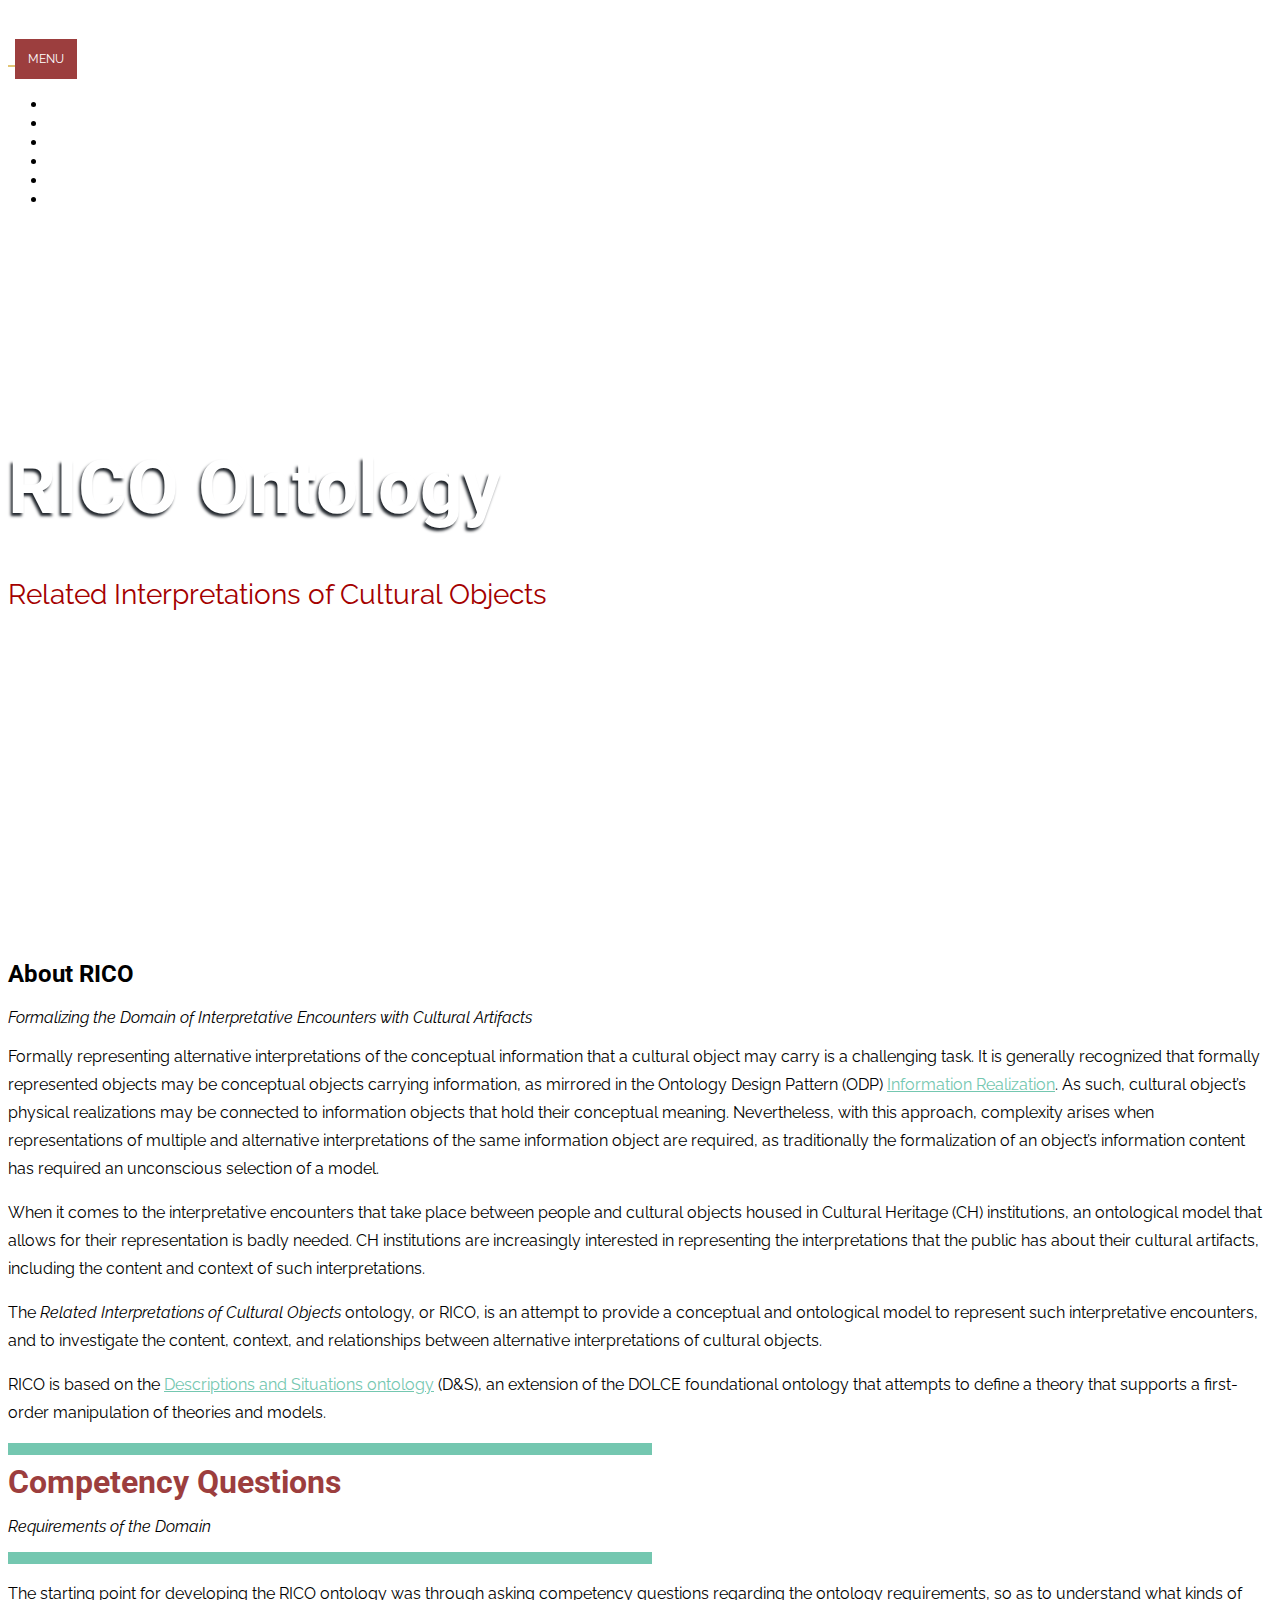
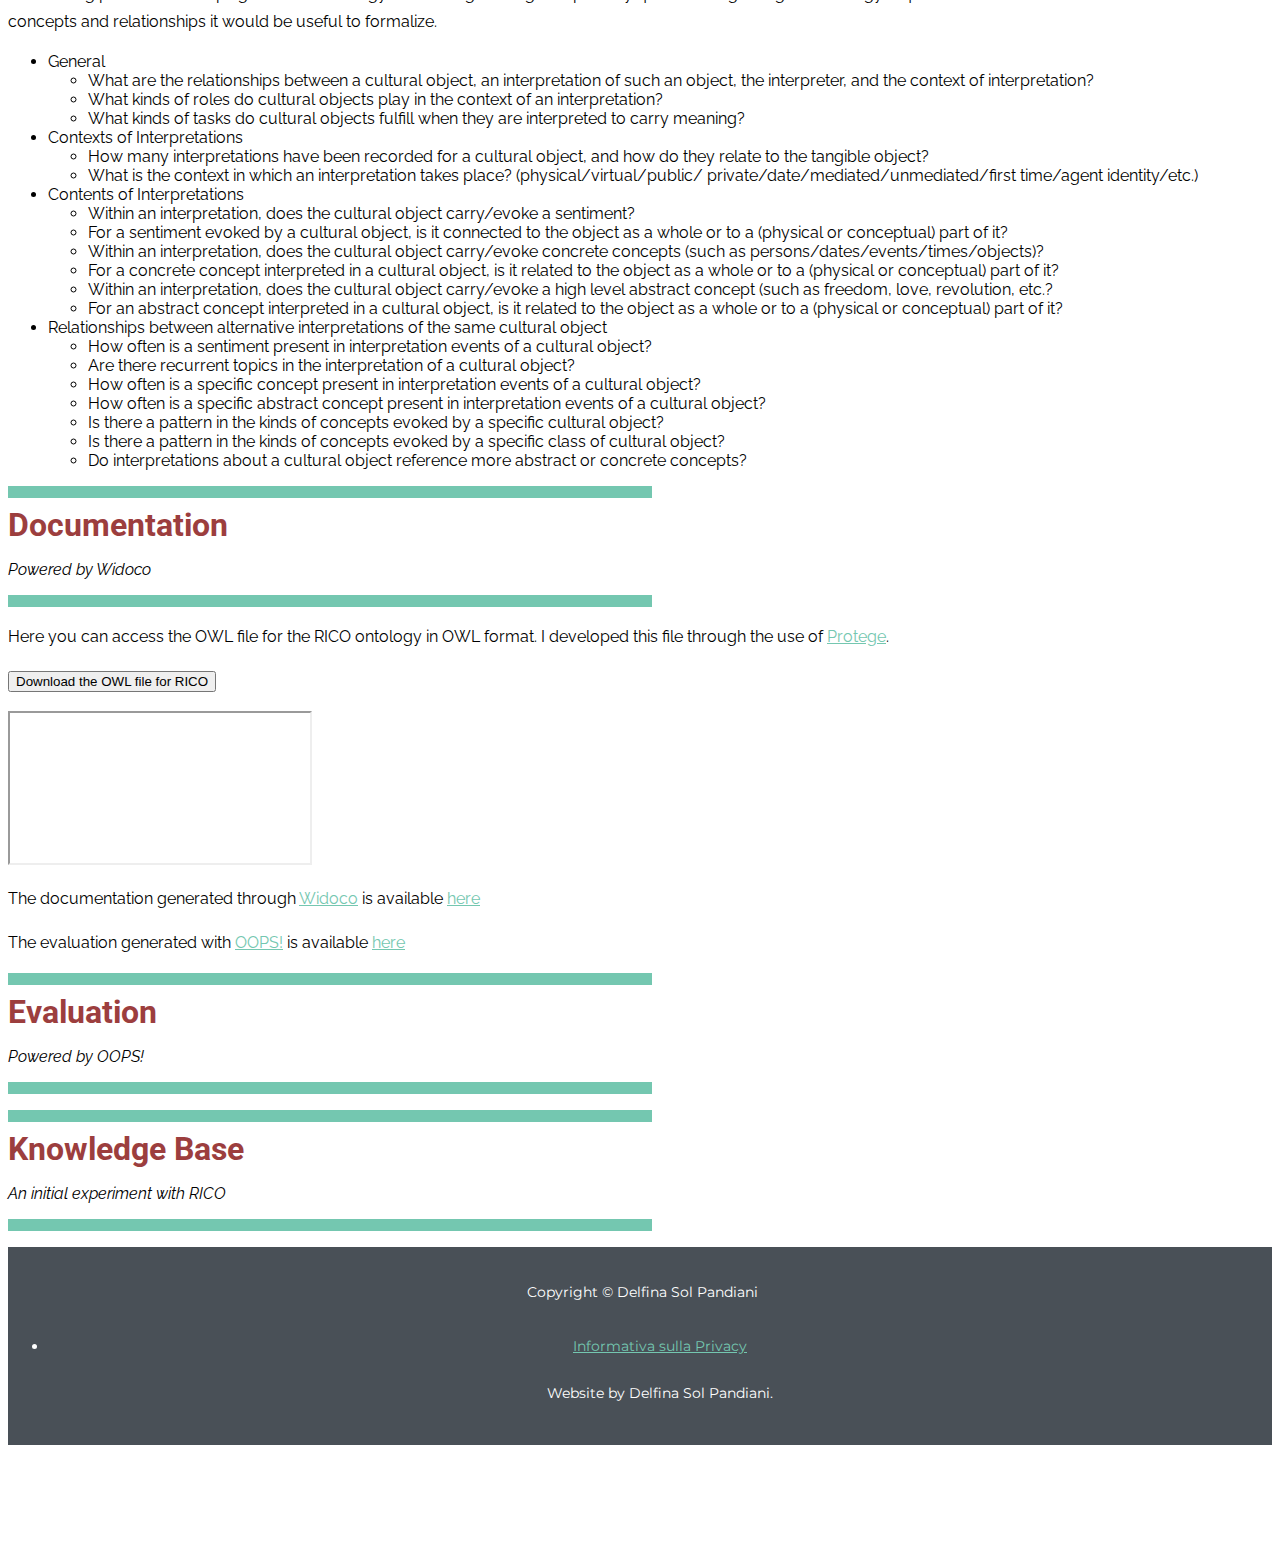
==== index.html @ 2f1f6de9 "d" ====
<!DOCTYPE html>
<html lang="en">

<head>

  <meta charset="utf-8">
  <meta name="viewport" content="width=device-width, initial-scale=1, shrink-to-fit=no">
  <meta name="description" content="">
  <meta name="author" content="">

  <title>RICO Ontology</title>

  <!-- Bootstrap core CSS -->
  <link href="vendor/bootstrap/css/bootstrap.min.css" rel="stylesheet">

  <!-- icon -->
  <link rel="shortcut icon" type="image/x-icon" href="favicon.png" />

  <!-- Custom fonts for this template -->
  <link href="vendor/fontawesome-free/css/all.min.css" rel="stylesheet" type="text/css">
  <link href="https://fonts.googleapis.com/css?family=Montserrat:400,700" rel="stylesheet" type="text/css">
  <link href='https://fonts.googleapis.com/css?family=Kaushan+Script' rel='stylesheet' type='text/css'>
  <link href="https://fonts.googleapis.com/css?family=Raleway" rel="stylesheet">
  <link href="https://fonts.googleapis.com/css?family=Roboto:900" rel="stylesheet">
  <link href='https://fonts.googleapis.com/css?family=Droid+Serif:400,700,400italic,700italic' rel='stylesheet' type='text/css'>
  <link href='https://fonts.googleapis.com/css?family=Roboto+Slab:400,100,300,700' rel='stylesheet' type='text/css'>

  <!-- Custom styles for this template -->
  <link href="css/agency.css" rel="stylesheet">

  <!-- credits to images
  <a style="background-color:black;color:white;text-decoration:none;padding:4px 6px;font-family:-apple-system, BlinkMacSystemFont, &quot;San Francisco&quot;, &quot;Helvetica Neue&quot;, Helvetica, Ubuntu, Roboto, Noto, &quot;Segoe UI&quot;, Arial, sans-serif;font-size:12px;font-weight:bold;line-height:1.2;display:inline-block;border-radius:3px" href="https://unsplash.com/@fan11?utm_medium=referral&amp;utm_campaign=photographer-credit&amp;utm_content=creditBadge" target="_blank" rel="noopener noreferrer" title="Download free do whatever you want high-resolution photos from Fa Barboza"><span style="display:inline-block;padding:2px 3px"><svg xmlns="http://www.w3.org/2000/svg" style="height:12px;width:auto;position:relative;vertical-align:middle;top:-2px;fill:white" viewBox="0 0 32 32"><title>unsplash-logo</title><path d="M10 9V0h12v9H10zm12 5h10v18H0V14h10v9h12v-9z"></path></svg></span><span style="display:inline-block;padding:2px 3px">Fa Barboza</span></a>
  <a style="background-color:black;color:white;text-decoration:none;padding:4px 6px;font-family:-apple-system, BlinkMacSystemFont, &quot;San Francisco&quot;, &quot;Helvetica Neue&quot;, Helvetica, Ubuntu, Roboto, Noto, &quot;Segoe UI&quot;, Arial, sans-serif;font-size:12px;font-weight:bold;line-height:1.2;display:inline-block;border-radius:3px" href="https://unsplash.com/@fachymarin?utm_medium=referral&amp;utm_campaign=photographer-credit&amp;utm_content=creditBadge" target="_blank" rel="noopener noreferrer" title="Download free do whatever you want high-resolution photos from Fachy Marín"><span style="display:inline-block;padding:2px 3px"><svg xmlns="http://www.w3.org/2000/svg" style="height:12px;width:auto;position:relative;vertical-align:middle;top:-2px;fill:white" viewBox="0 0 32 32"><title>unsplash-logo</title><path d="M10 9V0h12v9H10zm12 5h10v18H0V14h10v9h12v-9z"></path></svg></span><span style="display:inline-block;padding:2px 3px">Fachy Marín</span></a>
  <a style="background-color:black;color:white;text-decoration:none;padding:4px 6px;font-family:-apple-system, BlinkMacSystemFont, &quot;San Francisco&quot;, &quot;Helvetica Neue&quot;, Helvetica, Ubuntu, Roboto, Noto, &quot;Segoe UI&quot;, Arial, sans-serif;font-size:12px;font-weight:bold;line-height:1.2;display:inline-block;border-radius:3px" href="https://unsplash.com/@christianfregnan?utm_medium=referral&amp;utm_campaign=photographer-credit&amp;utm_content=creditBadge" target="_blank" rel="noopener noreferrer" title="Download free do whatever you want high-resolution photos from Christian Fregnan"><span style="display:inline-block;padding:2px 3px"><svg xmlns="http://www.w3.org/2000/svg" style="height:12px;width:auto;position:relative;vertical-align:middle;top:-2px;fill:white" viewBox="0 0 32 32"><title>unsplash-logo</title><path d="M10 9V0h12v9H10zm12 5h10v18H0V14h10v9h12v-9z"></path></svg></span><span style="display:inline-block;padding:2px 3px">Christian Fregnan</span></a>
  <a style="background-color:black;color:white;text-decoration:none;padding:4px 6px;font-family:-apple-system, BlinkMacSystemFont, &quot;San Francisco&quot;, &quot;Helvetica Neue&quot;, Helvetica, Ubuntu, Roboto, Noto, &quot;Segoe UI&quot;, Arial, sans-serif;font-size:12px;font-weight:bold;line-height:1.2;display:inline-block;border-radius:3px" href="https://unsplash.com/@nate_dumlao?utm_medium=referral&amp;utm_campaign=photographer-credit&amp;utm_content=creditBadge" target="_blank" rel="noopener noreferrer" title="Download free do whatever you want high-resolution photos from Nathan Dumlao"><span style="display:inline-block;padding:2px 3px"><svg xmlns="http://www.w3.org/2000/svg" style="height:12px;width:auto;position:relative;vertical-align:middle;top:-2px;fill:white" viewBox="0 0 32 32"><title>unsplash-logo</title><path d="M10 9V0h12v9H10zm12 5h10v18H0V14h10v9h12v-9z"></path></svg></span><span style="display:inline-block;padding:2px 3px">Nathan Dumlao</span></a>
  <a style="background-color:black;color:white;text-decoration:none;padding:4px 6px;font-family:-apple-system, BlinkMacSystemFont, &quot;San Francisco&quot;, &quot;Helvetica Neue&quot;, Helvetica, Ubuntu, Roboto, Noto, &quot;Segoe UI&quot;, Arial, sans-serif;font-size:12px;font-weight:bold;line-height:1.2;display:inline-block;border-radius:3px" href="https://unsplash.com/@marcosjluiz?utm_medium=referral&amp;utm_campaign=photographer-credit&amp;utm_content=creditBadge" target="_blank" rel="noopener noreferrer" title="Download free do whatever you want high-resolution photos from Marcos Luiz Photograph"><span style="display:inline-block;padding:2px 3px"><svg xmlns="http://www.w3.org/2000/svg" style="height:12px;width:auto;position:relative;vertical-align:middle;top:-2px;fill:white" viewBox="0 0 32 32"><title>unsplash-logo</title><path d="M10 9V0h12v9H10zm12 5h10v18H0V14h10v9h12v-9z"></path></svg></span><span style="display:inline-block;padding:2px 3px">Marcos Luiz Photograph</span></a>
  -->
</head>

<body id="page-top">

  <!-- Navigation -->
  <nav class="navbar navbar-expand-lg navbar-dark fixed-top" id="mainNav">
    <div class="container">
      <a class="navbar-brand js-scroll-trigger" href="#page-top">
      <img src="img/logos/logo_dharc.png" height="50" alt="">
      </a>
      <button class="navbar-toggler navbar-toggler-right" type="button" data-toggle="collapse" data-target="#navbarResponsive" aria-controls="navbarResponsive" aria-expanded="false" aria-label="Toggle navigation">
        Menu
        <i class="fas fa-bars"></i>
      </button>
      <div class="collapse navbar-collapse" id="navbarResponsive">
        <ul class="navbar-nav text-uppercase ml-auto">
          <li class="nav-item">
            <a class="nav-link js-scroll-trigger" href="./index.html#about">About</a>
          </li>
          <li class="nav-item">
            <a class="nav-link js-scroll-trigger" href="./index.html#competency">Competency Questions</a>
          </li>
          <li class="nav-item">
            <a class="nav-link js-scroll-trigger" href="./index.html#definitions">Definitions</a>
          </li>
          <li class="nav-item">
            <a class="nav-link js-scroll-trigger" href="./index.html#documentation">Documentation</a>
          </li>
          <li class="nav-item">
            <a class="nav-link js-scroll-trigger" href="./index.html#evaluation">Evaluation</a>
          </li>
          <li class="nav-item">
            <a class="nav-link js-scroll-trigger" href="./index.html#kb">Knowledge Base</a>
          </li>
        </ul>
      </div>
    </div>
  </nav>

  <!-- Header -->
  <header class="masthead">
    <div class="container">
      <div class="intro-text">
        <div class="intro-heading text-uppercase">RICO Ontology</div>
        <div class="intro-lead-in">Related Interpretations of Cultural Objects</div>
      </div>
    </div>
  </header>

  <!-- About -->
  <section class="page-section" id="about">
    <div class="container">
      <div class="row">
        <div class="col-lg-12">
          <h2 class="section-heading text-uppercase">About RICO</h2>
          <h3 class="section-subheading mb-3">Formalizing the Domain of Interpretative Encounters with Cultural Artifacts</h3>
          <p style="text-align:left;">Formally representing alternative interpretations of the conceptual information that a cultural object may carry is a challenging task. It is generally recognized that formally represented objects may be conceptual objects carrying information, as mirrored in the Ontology Design Pattern (ODP) <a href="http://ontologydesignpatterns.org/wiki/Submissions:Information_realization">Information Realization</a>. As such, cultural object’s physical realizations may be connected to information objects that hold their conceptual meaning. Nevertheless, with this approach, complexity arises when representations of multiple and alternative interpretations of the same information object are required, as traditionally the formalization of an object’s information content has required an unconscious selection of a model. </p>
          <p style="text-align:left;">When it comes to the interpretative encounters that take place between people and cultural objects housed in Cultural Heritage (CH) institutions, an ontological model that allows for their representation is badly needed. CH institutions are increasingly interested in representing the interpretations that the public has about their cultural artifacts, including the content and context of such interpretations.</p>
          <p style="text-align:left;">The <i>Related Interpretations of Cultural Objects</i> ontology, or RICO, is an attempt to provide a conceptual and ontological model to represent such interpretative encounters, and to investigate the content, context, and relationships between alternative interpretations of cultural objects.</p>
          <p style="text-align:left;">RICO is based on the <a href=“http://www.loa.istc.cnr.it/old/Papers/ODBASE-CONTEXT.pdf”>Descriptions and Situations ontology</a> (D&S), an extension of the DOLCE foundational ontology that attempts to define a theory that supports a first-order manipulation of theories and models.</p>
          <p style="text-align:left;"></p>
          <p style="text-align:left;"><a href=""></a></p>
      </div>
      </div>

    <!--competency -->
    </div>
      <div class="container project" id="competency">
      <div class="row">
        <div class="col-lg-12">
          <hr>
          <h2 class="section-heading text-uppercase">Competency Questions</h2>
          <h3 class="section-subheading mb-3">Requirements of the Domain</h3>
          <hr>
          <p style="text-align:left;">The starting point for developing the RICO ontology was through asking competency questions regarding the ontology requirements, so as to understand what kinds of concepts and relationships it would be useful to formalize.</p>
          <ul>
            <li>General
              <ul>
                <li>What are the relationships between a cultural object, an interpretation of such an object, the interpreter, and the context of interpretation?</li>
                <li>What kinds of  roles do cultural objects play in the context of an interpretation?</li>
                <li>What kinds of tasks do cultural objects fulfill when they are interpreted to carry meaning?</li>
              </ul>
            </li>
            <li>Contexts of Interpretations
              <ul>
                <li>How many interpretations have been recorded for a cultural object, and how do they relate to the tangible object?</li>
                <li>What is the context in which an interpretation takes place? (physical/virtual/public/ private/date/mediated/unmediated/first time/agent identity/etc.)</li>
              </ul>
            </li>
            <li>Contents of Interpretations
              <ul>
                <li>Within an interpretation, does the cultural object carry/evoke a sentiment?</li>
                <li>For a sentiment evoked by a cultural object, is it connected to the object as a whole or to a (physical or conceptual) part of it?</li>
                <li>Within an interpretation, does the cultural object carry/evoke concrete concepts (such as persons/dates/events/times/objects)?</li>
                <li>For a concrete concept interpreted in a cultural object, is it related to the object as a whole or to a (physical or conceptual) part of it?</li>
                <li>Within an interpretation, does the cultural object carry/evoke a high level abstract concept (such as freedom, love, revolution, etc.?</li>
                <li>For an abstract concept interpreted in a cultural object, is it related to the object as a whole or to a (physical or conceptual) part of it?</li>
              </ul>
            </li>
            <li>Relationships between alternative interpretations of the same cultural object
              <ul>
                <li>How often is a sentiment present in interpretation events of a cultural object?</li>
                <li>Are there recurrent topics in the interpretation of a cultural object?</li>
                <li>How often is a specific concept present in interpretation events of a cultural object?</li>
                <li>How often is a specific abstract concept present in interpretation events of a cultural object?</li>
                <li>Is there a pattern in the kinds of concepts evoked by a specific cultural object?</li>
                <li>Is there a pattern in the kinds of concepts evoked by a specific class of cultural object?</li>
                <li>Do interpretations about a cultural object reference more abstract or concrete concepts?</li>
              </ul>
            </li>
          </ul>
          <p style="text-align:left;"></p>
        </div>
      </div>
    </div>

    <!--documentation -->
    </div>
      <div class="container project" id="documentaion">
      <div class="row">
        <div class="col-lg-12">
          <hr>
          <h2 class="section-heading text-uppercase">Documentation</h2>
          <h3 class="section-subheading mb-3">Powered by Widoco</h3>
          <hr>
          <p style="text-align:left;">Here you can access the OWL file for the RICO ontology in OWL format. I developed this file through the use of <a href="https://protege.stanford.edu/">Protege</a>.</p>
          <p style="text-align:left;"><a href="https://rico-ontology.github.io/RICOWidoco/rico_dul.owl"><button class="button black gradient ae-4">Download the OWL file for RICO</button></a></p>
          <div class="iframee">
            <iframe id="webvowl" src="https://rico-ontology.github.io/RICOWidoco/index-en.html"></iframe>
          </div>
          <p style="text-align:left;"></p>
          <p style="text-align:left;"></p>
          <p style="text-align:left;"></p>
        </div>
      </div>
    </div>


              <p style="text-align:left;">The documentation generated through <a href="https://github.com/dgarijo/Widoco">Widoco</a> is available <a href="https://rico-ontology.github.io/RICOWidoco/index-en.html">here</a></p>
              <p style="text-align:left;">The evaluation generated with <a href="http://oops.linkeddata.es/">OOPS!</a> is available <a href="https://rico-ontology.github.io/oops.html">here</a></p>

    <!--evaluation -->
    </div>
      <div class="container project" id="evaluation">
      <div class="row">
        <div class="col-lg-12">
          <hr>
          <h2 class="section-heading text-uppercase">Evaluation</h2>
          <h3 class="section-subheading mb-3">Powered by OOPS!</h3>
          <hr>
          <p style="text-align:left;"></p>
          <p style="text-align:left;"></p>
          <p style="text-align:left;"></p>
        </div>
      </div>
    </div>

    <!--kb -->
    </div>
      <div class="container project" id="kb">
      <div class="row">
        <div class="col-lg-12">
          <hr>
          <h2 class="section-heading text-uppercase">Knowledge Base</h2>
          <h3 class="section-subheading mb-3">An initial experiment with RICO</h3>
          <hr>
          <p style="text-align:left;"></p>
          <p style="text-align:left;"></p>
          <p style="text-align:left;"></p>
        </div>
      </div>
    </div>

  <!-- Footer -->
  <footer class="footer">
    <div class="container">

      <div class="row align-items-center">
        <div class="col-md-4">
          <img src="img/logos/logo_unibo2.png" height="60px" alt="">
          <span class="copyright">Copyright &copy; Delfina Sol Pandiani</span>
        </div>
        <div class="col-md-4">
          <ul class="list-inline quicklinks">
            <li class="list-inline-item">
              <a href="https://www.unibo.it/it/ateneo/privacy-e-note-legali/privacy/privacy-sistema-portale-ateneo">Informativa sulla Privacy</a>
              <p>Website by Delfina Sol Pandiani.</p>
            </li>


          </ul>
        </div>
      </div>
    </div>
  </footer>

  <!-- Bootstrap core JavaScript -->
  <script src="vendor/jquery/jquery.min.js"></script>
  <script src="vendor/bootstrap/js/bootstrap.bundle.min.js"></script>

  <!-- Plugin JavaScript -->
  <script src="vendor/jquery-easing/jquery.easing.min.js"></script>

  <!-- Contact form JavaScript -->
  <script src="js/jqBootstrapValidation.js"></script>
  <script src="js/contact_me.js"></script>

  <!-- Custom scripts for this template -->
  <script src="js/agency.min.js"></script>
  <script src="js/questionnaire-link.js"></script>

</body>

</html>
---- css/agency.css ----
/*!
 * Start Bootstrap - Agency v5.2.2 (https://startbootstrap.com/template-overviews/agency)
 * Copyright 2013-2019 Start Bootstrap
 * Licensed under MIT (https://github.com/BlackrockDigital/startbootstrap-agency/blob/master/LICENSE)
 */

body {

  font-family: 'Raleway', sans-serif;
  overflow-x: hidden;
}

p {
  line-height: 1.75;
}

a {
  color: #74C7B0;
}

a:hover {
  color: #3581c8;
}

/*
.text-primary {
  color: #689dce !important;
}
*/
.research {
  color: #9C3E3E !important;
}

.editing {
  color: #699dcf !important;
}

.tech {
  color: #9b88b5 !important;
}

.biblio {
  color: #de6693 !important;
}

.ling {
  color: #a5617b !important;
}

h1,
h2,
h3,
h4,
h5,
h6 {
  font-weight: 700;
  font-family: 'Roboto', sans-serif;
}

.page-section {
  padding: 100px 0;
}

.project h2.section-heading {
  font-size: 2rem;
  margin-top: 0;
  margin-bottom: 15px;
  color: #9C3E3E;
}

#livestreamdiv {
  padding: 0;
}

.page-section h3.section-subheading {
  font-size: 16px;
  font-weight: 400;
  font-style: italic;
  /*margin-bottom: 75px;*/
  text-transform: none;
  font-family: 'Raleway', sans-serif;
}

.live {
  background-color: #74C7B0;
  color: #FFF;
  padding-top: 50px;
}

.col-live {
  padding-right: 50px;
}

#watchlive {
  color: #9C3E3E;
}

/*added*/

.when {
  padding-bottom: 3em;
}

.datea {
  color: white !important;
}
.nav-tabs .nav-link {
  font-size: 1.2rem;
  text-transform: uppercase;
  font-family: 'Roboto', sans-serif;
}

.nav {
  background-color: red;
}

hr {
  border: 6px solid #74C7B0;
  margin-top: 0px;
  text-align: left;
  margin-left: 0;
  width: 50%;
}


/*added*/

@media (min-width: 768px) {
  section {
    padding: 150px 0;
  }
}

::-moz-selection {
  background: #ceb46c;
  text-shadow: none;
}

::selection {
  background: #ceb46c;
  text-shadow: none;
}

img::-moz-selection {
  background: transparent;
}

img::selection {
  background: transparent;
}

img::-moz-selection {
  background: transparent;
}

.btn {
  font-family: 'Montserrat', -apple-system, BlinkMacSystemFont, 'Segoe UI', Roboto, 'Helvetica Neue', Arial, sans-serif, 'Apple Color Emoji', 'Segoe UI Emoji', 'Segoe UI Symbol', 'Noto Color Emoji';
  font-weight: 700;
}

.btn-xl {
  font-size: 18px;
  padding: 20px 40px;
  color: white;
}

.btn-primary {
  background-color: #9e5757;
  border-color: #9e5757;
}

.btn-primary:active, .btn-primary:focus, .btn-primary:hover {
  background-color: #9C3E3E !important;
  border-color: #9C3E3E !important;
  color: white;
}

.btn-primary:active, .btn-primary:focus {
  box-shadow: 0 0 0 0.2rem #ceb46c !important;
}

#mainNav {
  background-color: transparent;
}

#mainNav .navbar-toggler {
  font-size: 12px;
  right: 0;
  padding: 13px;
  text-transform: uppercase;
  color: white;
  border: 0;
  background-color: #9C3E3E;
  font-family: 'Raleway', sans-serif;
}

#mainNav .navbar-brand {
  color: #e2c576;
  font-family: 'Kaushan Script', -apple-system, BlinkMacSystemFont, 'Segoe UI', Roboto, 'Helvetica Neue', Arial, sans-serif, 'Apple Color Emoji', 'Segoe UI Emoji', 'Segoe UI Symbol', 'Noto Color Emoji';
}

#mainNav .navbar-brand.active, #mainNav .navbar-brand:active, #mainNav .navbar-brand:focus, #mainNav .navbar-brand:hover {
  color: #ceB46c;
}

#mainNav .navbar-nav .nav-item .nav-link {
  font-size: 90%;
  font-weight: 400;
  padding: 0.75em 0;
  letter-spacing: 1px;
  color: white;
  font-family: 'Raleway', sans-serif;
}

#mainNav .navbar-nav .nav-item .nav-link.active, #mainNav .navbar-nav .nav-item .nav-link:hover {
  color: #ceb46c;
}

#mainNav.navbar-shrink {
  padding-top: 0;
  padding-bottom: 0;
  background-color: #9C3E3E;
}

#mainNav.navbar-shrink .navbar-brand {
  font-size: 1.25em;
  padding:12px 0;
}

.navbar-collapse {
  background-color: #9C3E3E;
}

#martina {
  align-content: left;
  padding-top: 4em;
}

#fabio {
  align-content: left;
  padding-top: 4em;
}

#sebastian {
  align-content: left;
  padding-top: 4em;
}

#valentina {
  align-content: left;
  padding-top: 4em;
}

.emailaddress {
  font-size: .75em;
}


@media (min-width: 992px) {
  #mainNav {
    padding-top: 25px;
    padding-bottom: 25px;
    transition: padding-top 0.3s, padding-bottom 0.3s;
    border: none;
    background-color: transparent;
  }
  #mainNav .navbar-brand {
    font-size: 1.75em;
    transition: all 0.3s;
  }
  #mainNav .navbar-nav .nav-item .nav-link {
    padding: 1.1em 1em !important;
  }
  #mainNav.navbar-shrink {
    padding-top: 0;
    padding-bottom: 0;
    background-color: #9C3E3E;
  }
  #mainNav.navbar-shrink .navbar-brand {
    font-size: 1.25em;
    padding:20px 0;
  }

  .navbar-collapse {
    background-color: transparent;
  }
}

header.masthead {
  text-align: left;
  color: white;
  background-image: url("../img/dharc.png");
  background-repeat: no-repeat;
  background-attachment: scroll;
  background-position: center center;
  background-size: cover;
}

header.masthead::after {
  content: "";
  background: url("../img/dharc.jpg");
  opacity: 0.5;
  top: 0;
  left: 0;
  bottom: 0;
  right: 0;
  position: absolute;
  z-index: -1;
}

header.masthead .intro-text {
  padding-top: 100px;
  padding-bottom: 100px;
}

header.masthead .intro-text .intro-lead-in {
  font-size: 18px;
  color: rgb(164, 0, 0);

  /*font-style: italic;*/
  line-height: 18px;
  margin-bottom: 25px;
  /* text-shadow: -2px 3px 3px rgba(32, 37, 43, 1); */
  font-family: 'Raleway', sans-serif;
}

header.masthead .intro-text .intro-heading {
  font-size: 40px;
  font-weight: 700;
  line-height: 50px;
  margin-bottom: 25px;
  color: white;
  text-shadow: -2px 3px 3px rgba(32, 37, 43, 1);
  font-family: 'Roboto', sans-serif;
}

#allprojects {
  padding-top: 6em;
  padding-bottom: 0;
  margin-bottom: 0;
}

@media (min-width: 768px) {
  header.masthead .intro-text {
    padding-top: 200px;
    padding-bottom: 200px;
  }
  header.masthead .intro-text .intro-lead-in {
    font-size: 28px;
    color: rgb(164, 0, 0);
    /*font-style: italic;*/

    line-height: 40px;
    margin-bottom: 25px;
    /* text-shadow: -2px 3px 3px rgba(32, 37, 43, 1); */
    font-family: 'Raleway', sans-serif;
  }
  header.masthead .intro-text .intro-heading {
    font-size: 75px;
    font-weight: 700;
    line-height: 75px;
    margin-bottom: 50px;
    text-shadow: -2px 3px 3px rgba(32, 37, 43, 1);
    font-family: 'Roboto', sans-serif;
    }
}

.service-heading {
  margin: 15px 0;
  text-transform: none;
}

#portfolio .portfolio-item {
  right: 0;
  margin: 0 0 15px;
}

#portfolio .portfolio-item .portfolio-link {
  position: relative;
  display: block;
  max-width: 400px;
  margin: 0 auto;
  cursor: pointer;
}

#portfolio .portfolio-item .portfolio-link .portfolio-hover {
  position: absolute;
  width: 100%;
  height: 100%;
  transition: all ease 0.5s;
  opacity: 0;
  background: rgba(254, 209, 54, 0.9);
}

#portfolio .portfolio-item .portfolio-link .portfolio-hover:hover {
  opacity: 1;
}

#portfolio .portfolio-item .portfolio-link .portfolio-hover .portfolio-hover-content {
  font-size: 20px;
  position: absolute;
  top: 50%;
  width: 100%;
  height: 20px;
  margin-top: -12px;
  text-align: center;
  color: white;
}

#portfolio .portfolio-item .portfolio-link .portfolio-hover .portfolio-hover-content i {
  margin-top: -12px;
}

#portfolio .portfolio-item .portfolio-link .portfolio-hover .portfolio-hover-content h3,
#portfolio .portfolio-item .portfolio-link .portfolio-hover .portfolio-hover-content h4 {
  margin: 0;
}

#portfolio .portfolio-item .portfolio-caption {
  max-width: 400px;
  margin: 0 auto;
  padding: 25px;
  text-align: center;
  background-color: #fff;
}

#portfolio .portfolio-item .portfolio-caption h4 {
  margin: 0;
  text-transform: none;
}

#portfolio .portfolio-item .portfolio-caption p {
  font-size: 16px;
  font-style: italic;
  margin: 0;
  font-family: 'Droid Serif', -apple-system, BlinkMacSystemFont, 'Segoe UI', Roboto, 'Helvetica Neue', Arial, sans-serif, 'Apple Color Emoji', 'Segoe UI Emoji', 'Segoe UI Symbol', 'Noto Color Emoji';
}

#portfolio * {
  z-index: 2;
}

@media (min-width: 767px) {
  #portfolio .portfolio-item {
    margin: 0 0 30px;
  }
}

.portfolio-modal .modal-dialog {
  margin: 1rem;
  max-width: 100vw;
}

.portfolio-modal .modal-content {
  padding: 100px 0;
  text-align: center;
}

.portfolio-modal .modal-content h2 {
  font-size: 3em;
  margin-bottom: 15px;
}

.portfolio-modal .modal-content p {
  margin-bottom: 30px;
}

.portfolio-modal .modal-content p.item-intro {
  font-size: 16px;
  font-style: italic;
  margin: 20px 0 30px;
  font-family: 'Droid Serif', -apple-system, BlinkMacSystemFont, 'Segoe UI', Roboto, 'Helvetica Neue', Arial, sans-serif, 'Apple Color Emoji', 'Segoe UI Emoji', 'Segoe UI Symbol', 'Noto Color Emoji';
}

.portfolio-modal .modal-content ul.list-inline {
  margin-top: 0;
  margin-bottom: 30px;
}

.portfolio-modal .modal-content img {
  margin-bottom: 30px;
}

.portfolio-modal .modal-content button {
  cursor: pointer;
}

.portfolio-modal .close-modal {
  position: absolute;
  top: 25px;
  right: 25px;
  width: 75px;
  height: 75px;
  cursor: pointer;
  background-color: transparent;
}

.portfolio-modal .close-modal:hover {
  opacity: 0.3;
}

.portfolio-modal .close-modal .lr {
  /* Safari and Chrome */
  z-index: 1051;
  width: 1px;
  height: 75px;
  margin-left: 35px;
  /* IE 9 */
  transform: rotate(45deg);
  background-color: #212529;
}

.portfolio-modal .close-modal .lr .rl {
  /* Safari and Chrome */
  z-index: 1052;
  width: 1px;
  height: 75px;
  /* IE 9 */
  transform: rotate(90deg);
  background-color: #212529;
}

.our-team {
  width:100%;
  height:315px;
  overflow-x: auto;
  overflow-y: hidden;
  flex-wrap: nowrap;
}

/* width */
::-webkit-scrollbar {
  width: 15px;
  height: 10px;
}

/* Track */
::-webkit-scrollbar-track {
  box-shadow: inset 0 0 5px white;
  border-radius: 10px;
}

/* Handle */
::-webkit-scrollbar-thumb {
  background: rgba(0, 0, 0, 0.1);
  border-radius: 10px;
}


.timeline {
  position: relative;
  padding: 0;
  list-style: none;
}

.timeline:before {
  position: absolute;
  top: 0;
  bottom: 0;
  left: 40px;
  width: 2px;
  margin-left: -1.5px;
  content: '';
  background-color: #e9ecef;
}

.timeline>li:first-child {
        min-height: 100px;
        margin-top: 100px;
        margin-bottom: 100px;
        /* margin-top: 100px; */
    }

.timeline > li {
  position: relative;
  min-height: 50px;
  margin-bottom: 50px;
}

.timeline > li:after, .timeline > li:before {
  display: table;
  content: ' ';
}

.timeline > li:after {
  clear: both;
}

.timeline > li .timeline-panel {
  position: relative;
  float: right;
  width: 100%;
  padding: 0 20px 0 100px;
  text-align: left;
}

.timeline > li .timeline-panel:before {
  right: auto;
  left: -15px;
  border-right-width: 15px;
  border-left-width: 0;
}

.timeline > li .timeline-panel:after {
  right: auto;
  left: -14px;
  border-right-width: 14px;
  border-left-width: 0;
}

.timeline > li .timeline-image {
  position: absolute;
  z-index: 100;
  left: 0;
  width: 80px;
  height: 80px;
  margin-left: 0;
  text-align: center;
  color: white;
  border: 7px solid #e9ecef;
  border-radius: 100%;
  background-color: #ceb46c;
}

.timeline > li .timeline-image h4 {
  font-size: 10px;
  line-height: 14px;
  margin-top: 12px;
}

.timeline > li.timeline-inverted > .timeline-panel {
  float: right;
  padding: 0 20px 0 100px;
  text-align: left;
}

.timeline > li.timeline-inverted > .timeline-panel:before {
  right: auto;
  left: -15px;
  border-right-width: 15px;
  border-left-width: 0;
}

.timeline > li.timeline-inverted > .timeline-panel:after {
  right: auto;
  left: -14px;
  border-right-width: 14px;
  border-left-width: 0;
}

.timeline > li:last-child {
  margin-bottom: 0;
}

.timeline .timeline-heading h4 {
  margin-top: 0;
  color: inherit;
}

.timeline .timeline-heading h4.subheading {
  text-transform: none;
}

.timeline .timeline-body > ul,
.timeline .timeline-body > p {
  margin-bottom: 0;
}

@media (min-width: 768px) {
  .timeline:before {
    left: 50%;
  }
  .timeline > li {
    min-height: 100px;
    margin-bottom: 100px;
  }
  .timeline > li .timeline-panel {
    float: left;
    width: 41%;
    padding: 0 20px 20px 30px;
    text-align: right;
  }
  .timeline > li .timeline-image {
    left: 50%;
    width: 100px;
    height: 100px;
    margin-left: -50px;
  }
  .timeline > li .timeline-image h4 {
    font-size: 13px;
    line-height: 18px;
    margin-top: 16px;
  }
  .timeline > li.timeline-inverted > .timeline-panel {
    float: right;
    padding: 0 30px 20px 20px;
    text-align: left;
  }

  .team-member img {
  width: 100px;
  height: 100px;
  border: 5px solid rgba(0, 0, 0, 0.1);
  }

  .team-member {
    margin: 1em;
  }

}

@media (min-width: 992px) {
  .timeline > li {
    min-height: 150px;
  }
  .timeline > li .timeline-panel {
    padding: 0 20px 20px;
  }
  .timeline > li .timeline-image {
    width: 150px;
    height: 150px;
    margin-left: -75px;
  }
  .timeline > li .timeline-image h4 {
    font-size: 18px;
    line-height: 26px;
    margin-top: 30px;
  }
  .timeline > li.timeline-inverted > .timeline-panel {
    padding: 0 20px 20px;
  }

  .team-member img {
  width: 170px;
  height: 170px;
  border: 7px solid rgba(0, 0, 0, 0.1);
  }

}

@media (min-width: 1200px) {
  .timeline > li {
    min-height: 170px;
  }
  .timeline > li .timeline-panel {
    padding: 0 20px 20px 100px;
  }
  .timeline > li .timeline-image {
    width: 170px;
    height: 170px;
    margin-left: -85px;
  }
  .timeline > li .timeline-image h4 {
    margin-top: 40px;
  }
  .timeline > li.timeline-inverted > .timeline-panel {
    padding: 0 100px 20px 20px;
  }
}

.team-member {
  margin-top: 50px;
  margin-bottom: 50px;
  text-align: center;
}

.team-member img {
  width: 170px;
  height: 170px;
  border: 7px solid rgba(0, 0, 0, 0.1);
}

.team-member h4 {
  margin-top: 25px;
  margin-bottom: 0;
  text-transform: none;
}

.team-member p {
  margin-top: 0;
}

section#contact {
  background-color: #212529;
  background-image: url("../img/map-image.png");
  background-repeat: no-repeat;
  background-position: center;
}

section#contact .section-heading {
  color: #fff;
}

section#contact .form-group {
  margin-bottom: 25px;
}

section#contact .form-group input,
section#contact .form-group textarea {
  padding: 20px;
}

section#contact .form-group input.form-control {
  height: auto;
}

section#contact .form-group textarea.form-control {
  height: 248px;
}

section#contact .form-control:focus {
  border-color: #ceb46c;
  box-shadow: none;
}

section#contact ::-webkit-input-placeholder {
  font-weight: 700;
  color: #ced4da;
  font-family: 'Montserrat', -apple-system, BlinkMacSystemFont, 'Segoe UI', Roboto, 'Helvetica Neue', Arial, sans-serif, 'Apple Color Emoji', 'Segoe UI Emoji', 'Segoe UI Symbol', 'Noto Color Emoji';
}

section#contact :-moz-placeholder {
  font-weight: 700;
  color: #ced4da;
  font-family: 'Montserrat', -apple-system, BlinkMacSystemFont, 'Segoe UI', Roboto, 'Helvetica Neue', Arial, sans-serif, 'Apple Color Emoji', 'Segoe UI Emoji', 'Segoe UI Symbol', 'Noto Color Emoji';
}

section#contact ::-moz-placeholder {
  font-weight: 700;
  color: #ced4da;
  font-family: 'Montserrat', -apple-system, BlinkMacSystemFont, 'Segoe UI', Roboto, 'Helvetica Neue', Arial, sans-serif, 'Apple Color Emoji', 'Segoe UI Emoji', 'Segoe UI Symbol', 'Noto Color Emoji';
}

section#contact :-ms-input-placeholder {
  font-weight: 700;
  color: #ced4da;
  font-family: 'Montserrat', -apple-system, BlinkMacSystemFont, 'Segoe UI', Roboto, 'Helvetica Neue', Arial, sans-serif, 'Apple Color Emoji', 'Segoe UI Emoji', 'Segoe UI Symbol', 'Noto Color Emoji';
}

.footer {
  padding: 25px 0;
  text-align: center;
  background-color: #495057;
  color: white;
}

.live-version {
  background-color: white;
  color: #495057;
}

.footer span.copyright {
  font-size: 90%;
  line-height: 40px;
  text-transform: none;
  font-family: 'Montserrat', -apple-system, BlinkMacSystemFont, 'Segoe UI', Roboto, 'Helvetica Neue', Arial, sans-serif, 'Apple Color Emoji', 'Segoe UI Emoji', 'Segoe UI Symbol', 'Noto Color Emoji';
}

.footer ul.quicklinks {
  font-size: 90%;
  line-height: 40px;
  margin-bottom: 0;
  text-transform: none;
  font-family: 'Montserrat', -apple-system, BlinkMacSystemFont, 'Segoe UI', Roboto, 'Helvetica Neue', Arial, sans-serif, 'Apple Color Emoji', 'Segoe UI Emoji', 'Segoe UI Symbol', 'Noto Color Emoji';
}

ul.social-buttons {
  margin-bottom: 0;
}

ul.social-buttons li a {
  font-size: 20px;
  line-height: 50px;
  display: block;
  width: 50px;
  height: 50px;
  transition: all 0.3s;
  color: white;
  border-radius: 100%;
  outline: none;
  background-color: #212529;
}

ul.social-buttons li a:active, ul.social-buttons li a:focus, ul.social-buttons li a:hover {
  background-color: #ceb46c;
}

ul.team-social-buttons {
  margin-bottom: 0;
}

ul.team-social-buttons li a {
  font-size: 20px;
  line-height: 50px;
  display: block;
  width: 50px;
  height: 50px;
  transition: all 0.3s;
  color: white;
  border-radius: 100%;
  outline: none;
  background-color: #4d7397;
}

ul.team-social-buttons li a:active, ul.team-social-buttons li a:focus, ul.team-social-buttons li a:hover {
  background-color: #ceb46c;
}


/* YT responsive container */

.youtube-responsive-container {
  position:relative;
  padding-bottom:56.25%;
  padding-top:30px;
  height:0;
  overflow:hidden;
  }

  .youtube-responsive-container iframe, .youtube-responsive-container object, .youtube-responsive-container embed {
  position:absolute;
  top:0;
  left:0;
  width:100%;
  height:100%;
  }
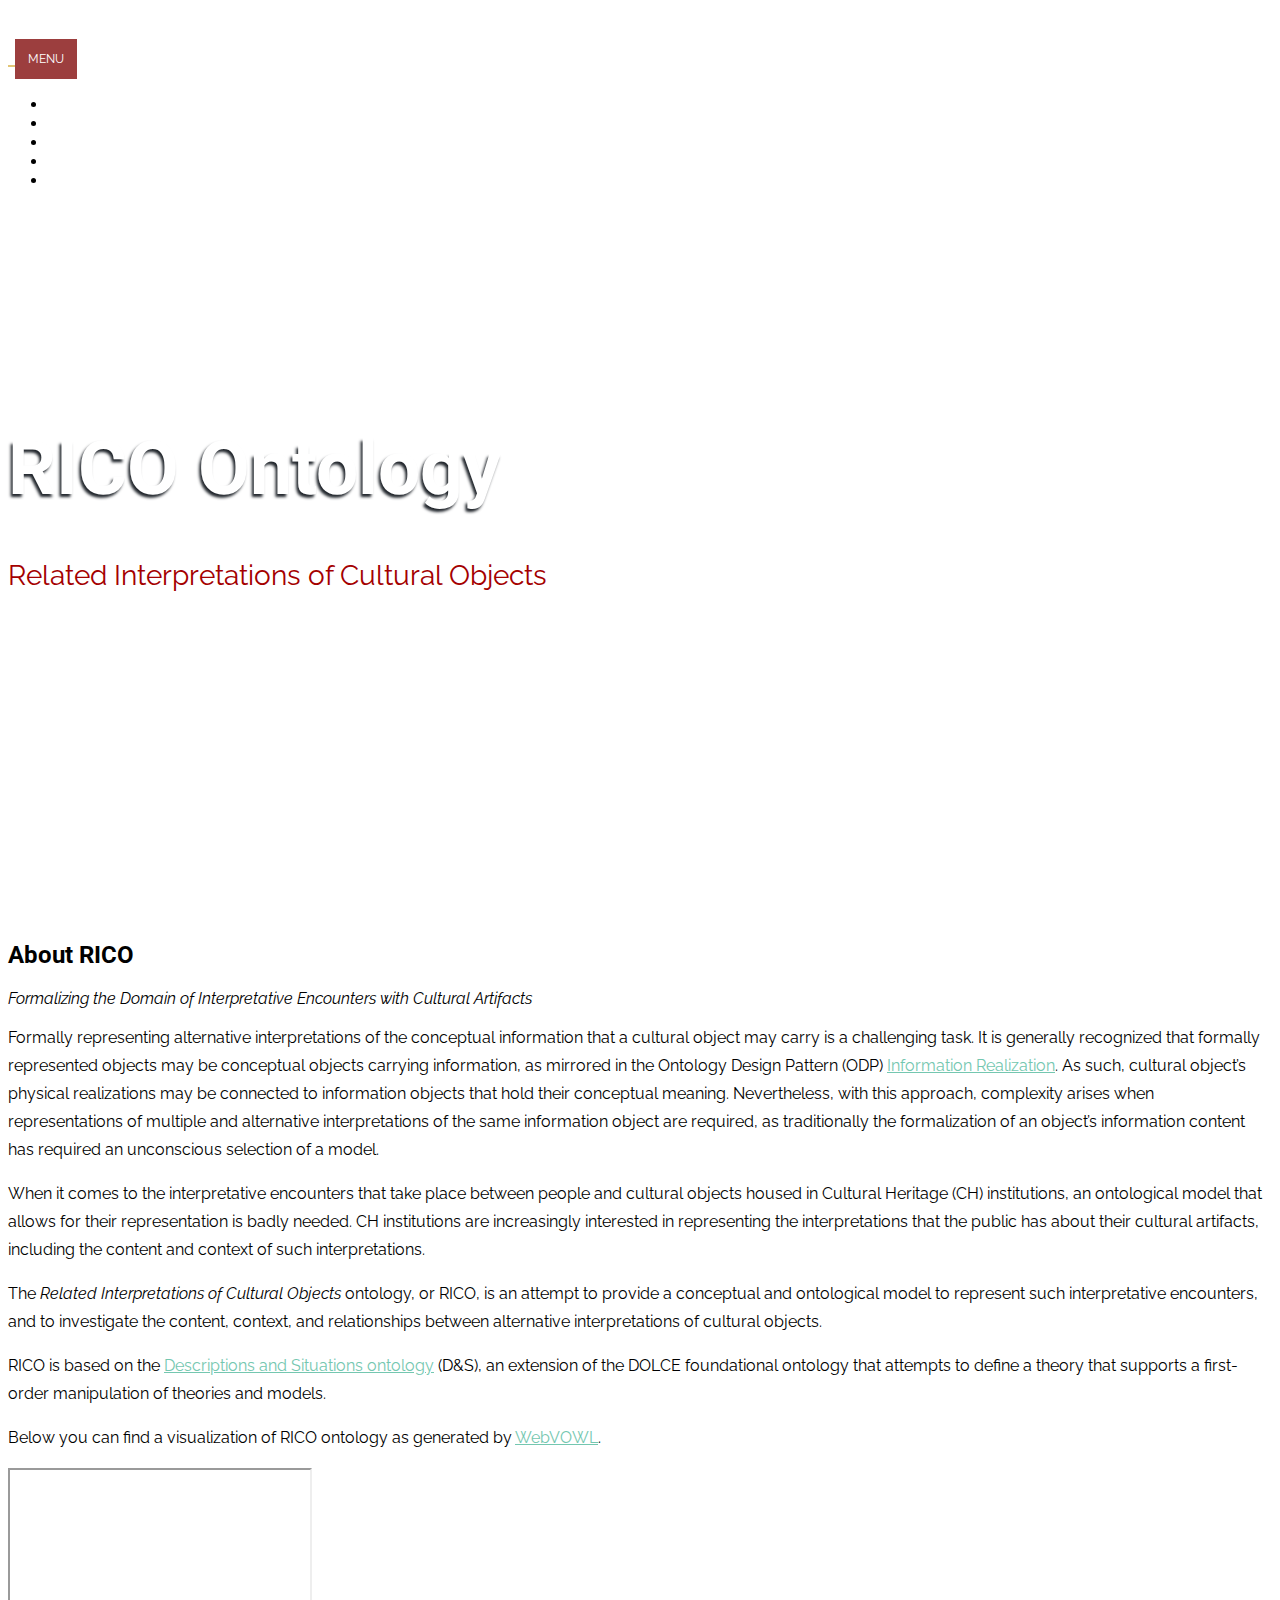
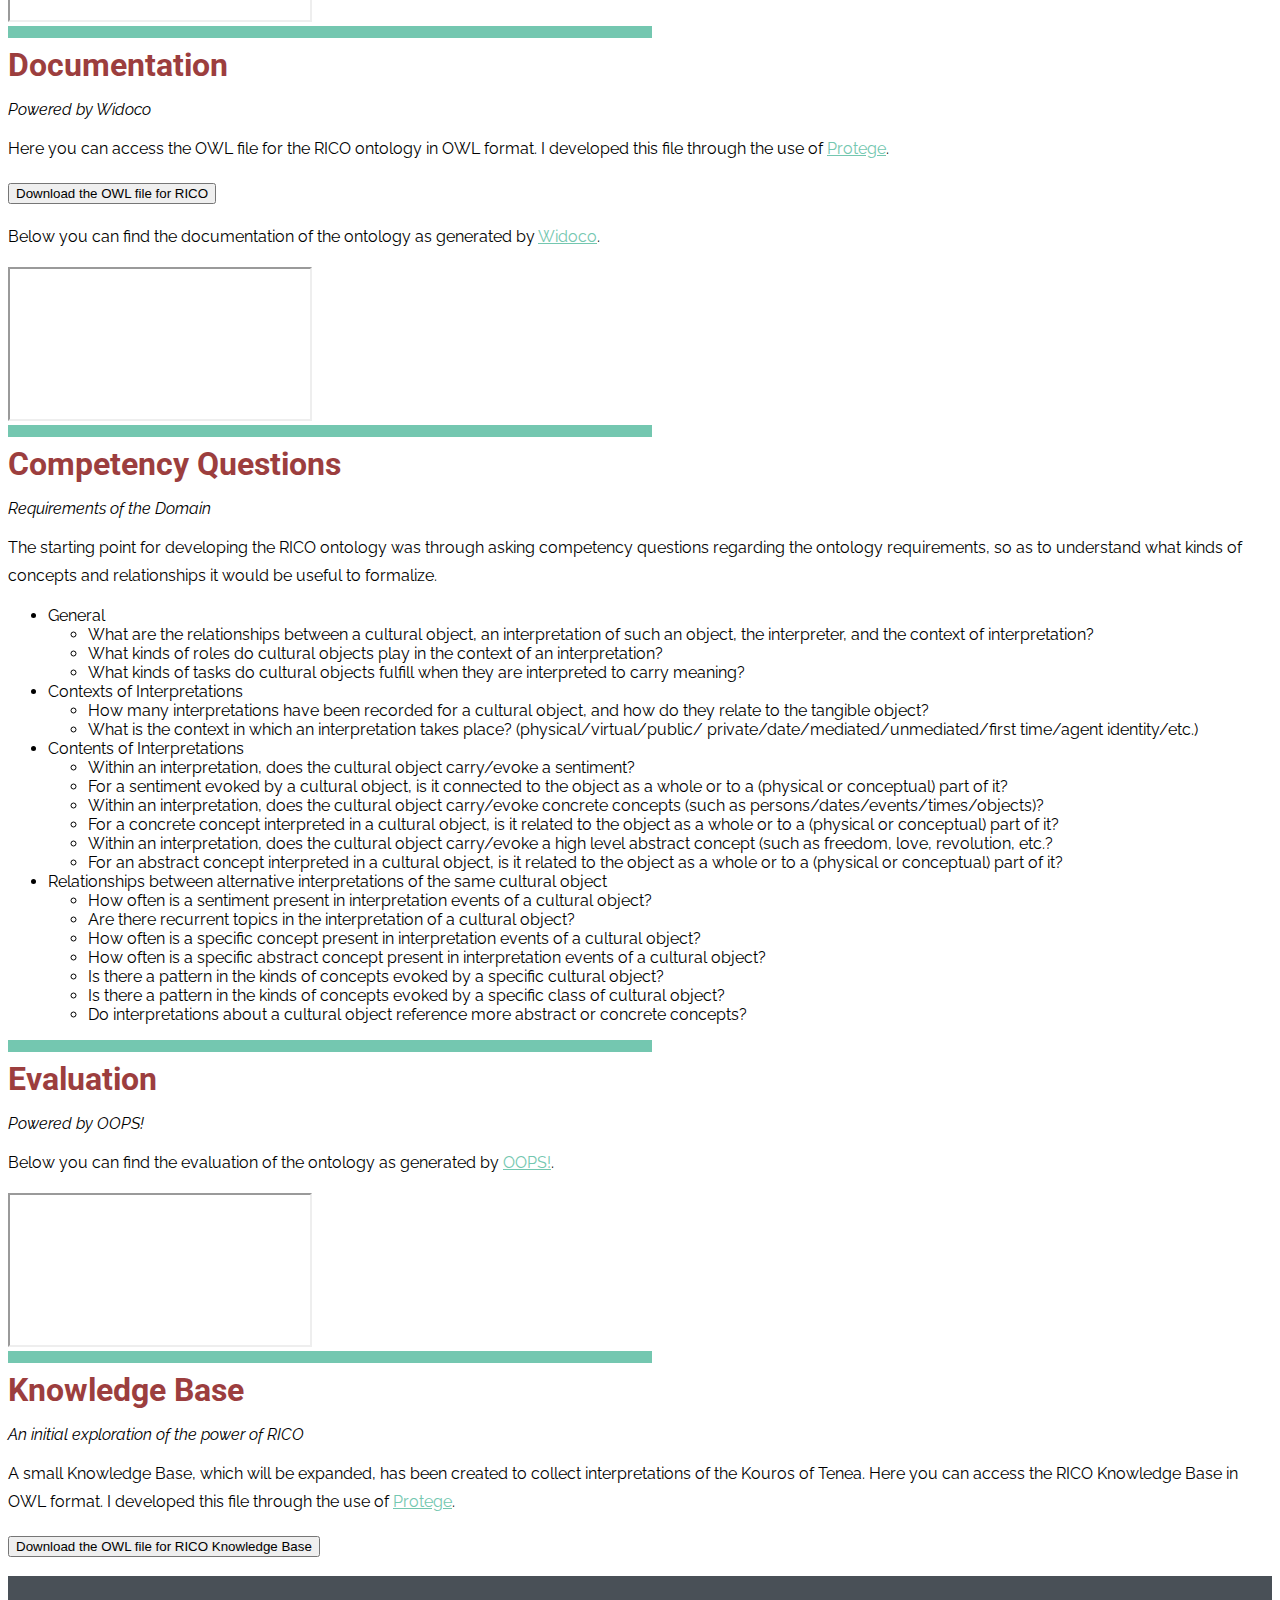
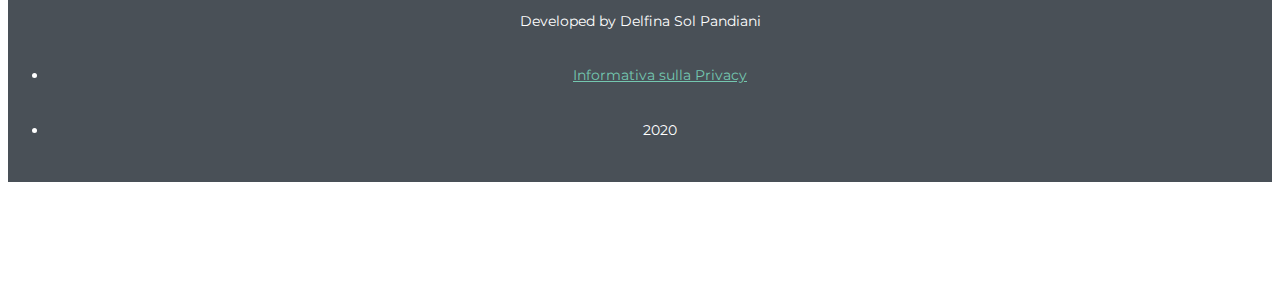
==== commit ae29767e: "f" ====
--- a/index.html
+++ b/index.html
@@ -56,13 +56,10 @@
             <a class="nav-link js-scroll-trigger" href="./index.html#about">About</a>
           </li>
           <li class="nav-item">
+            <a class="nav-link js-scroll-trigger" href="./index.html#documentation">Documentation</a>
+          </li>
+          <li class="nav-item">
             <a class="nav-link js-scroll-trigger" href="./index.html#competency">Competency Questions</a>
-          </li>
-          <li class="nav-item">
-            <a class="nav-link js-scroll-trigger" href="./index.html#definitions">Definitions</a>
-          </li>
-          <li class="nav-item">
-            <a class="nav-link js-scroll-trigger" href="./index.html#documentation">Documentation</a>
           </li>
           <li class="nav-item">
             <a class="nav-link js-scroll-trigger" href="./index.html#evaluation">Evaluation</a>
@@ -100,6 +97,36 @@
           <p style="text-align:left;"><a href=""></a></p>
       </div>
       </div>
+      </div>
+        <div class="container project" id="webvowl">
+        <div class="row">
+          <div class="col-lg-12">
+            <p style="text-align:left;">Below you can find a visualization of RICO ontology as generated by <a href="http://vowl.visualdataweb.org/webvowl.html">WebVOWL</a>.</p>
+            <div class="iframe">
+              <iframe id="webvowl" src="https://rico-ontology.github.io/RICOWidoco/webvowl/index.html#"></iframe>
+            </div>
+          </div>
+        </div>
+      </div>
+
+      <!--documentation -->
+      </div>
+        <div class="container project" id="documentation">
+        <div class="row">
+          <div class="col-lg-12">
+            <hr>
+            <h2 class="section-heading text-uppercase">Documentation</h2>
+            <h3 class="section-subheading mb-3">Powered by Widoco</h3>
+            <p style="text-align:left;">Here you can access the OWL file for the RICO ontology in OWL format. I developed this file through the use of <a href="https://protege.stanford.edu/">Protege</a>.</p>
+            <p style="text-align:left;"><a href="https://rico-ontology.github.io/RICOWidoco/rico_dul.owl"><button class="button black gradient ae-4">Download the OWL file for RICO</button></a></p>
+            <p style="text-align:left;">Below you can find the documentation of the ontology as generated by <a href="https://github.com/dgarijo/Widoco">Widoco</a>.</p>
+            <div class="iframe">
+              <iframe id="webvowl" src="https://rico-ontology.github.io/RICOWidoco/index-en.html"></iframe>
+            </div>
+          </div>
+        </div>
+      </div>
+
 
     <!--competency -->
     </div>
@@ -109,7 +136,6 @@
           <hr>
           <h2 class="section-heading text-uppercase">Competency Questions</h2>
           <h3 class="section-subheading mb-3">Requirements of the Domain</h3>
-          <hr>
           <p style="text-align:left;">The starting point for developing the RICO ontology was through asking competency questions regarding the ontology requirements, so as to understand what kinds of concepts and relationships it would be useful to formalize.</p>
           <ul>
             <li>General
@@ -152,30 +178,6 @@
       </div>
     </div>
 
-    <!--documentation -->
-    </div>
-      <div class="container project" id="documentaion">
-      <div class="row">
-        <div class="col-lg-12">
-          <hr>
-          <h2 class="section-heading text-uppercase">Documentation</h2>
-          <h3 class="section-subheading mb-3">Powered by Widoco</h3>
-          <hr>
-          <p style="text-align:left;">Here you can access the OWL file for the RICO ontology in OWL format. I developed this file through the use of <a href="https://protege.stanford.edu/">Protege</a>.</p>
-          <p style="text-align:left;"><a href="https://rico-ontology.github.io/RICOWidoco/rico_dul.owl"><button class="button black gradient ae-4">Download the OWL file for RICO</button></a></p>
-          <div class="iframee">
-            <iframe id="webvowl" src="https://rico-ontology.github.io/RICOWidoco/index-en.html"></iframe>
-          </div>
-          <p style="text-align:left;"></p>
-          <p style="text-align:left;"></p>
-          <p style="text-align:left;"></p>
-        </div>
-      </div>
-    </div>
-
-
-              <p style="text-align:left;">The documentation generated through <a href="https://github.com/dgarijo/Widoco">Widoco</a> is available <a href="https://rico-ontology.github.io/RICOWidoco/index-en.html">here</a></p>
-              <p style="text-align:left;">The evaluation generated with <a href="http://oops.linkeddata.es/">OOPS!</a> is available <a href="https://rico-ontology.github.io/oops.html">here</a></p>
 
     <!--evaluation -->
     </div>
@@ -185,10 +187,10 @@
           <hr>
           <h2 class="section-heading text-uppercase">Evaluation</h2>
           <h3 class="section-subheading mb-3">Powered by OOPS!</h3>
-          <hr>
-          <p style="text-align:left;"></p>
-          <p style="text-align:left;"></p>
-          <p style="text-align:left;"></p>
+          <p style="text-align:left;">Below you can find the evaluation of the ontology as generated by <a href="http://oops.linkeddata.es/">OOPS!</a>.</p>
+          <div class="iframe">
+            <iframe id="webvowl" src="https://rico-ontology.github.io/oops.html"></iframe>
+          </div>
         </div>
       </div>
     </div>
@@ -200,11 +202,9 @@
         <div class="col-lg-12">
           <hr>
           <h2 class="section-heading text-uppercase">Knowledge Base</h2>
-          <h3 class="section-subheading mb-3">An initial experiment with RICO</h3>
-          <hr>
-          <p style="text-align:left;"></p>
-          <p style="text-align:left;"></p>
-          <p style="text-align:left;"></p>
+          <h3 class="section-subheading mb-3">An initial exploration of the power of RICO</h3>
+          <p style="text-align:left;">A small Knowledge Base, which will be expanded, has been created to collect interpretations of the Kouros of Tenea. Here you can access the RICO Knowledge Base in OWL format. I developed this file through the use of <a href="https://protege.stanford.edu/">Protege</a>.</p>
+          <p style="text-align:left;"><a href="https://rico-ontology.github.io/rico_dul_kb.owl"><button class="button black gradient ae-4">Download the OWL file for RICO Knowledge Base</button></a></p>
         </div>
       </div>
     </div>
@@ -215,17 +215,20 @@
 
       <div class="row align-items-center">
         <div class="col-md-4">
-          <img src="img/logos/logo_unibo2.png" height="60px" alt="">
-          <span class="copyright">Copyright &copy; Delfina Sol Pandiani</span>
+          <span class="copyright">Developed by Delfina Sol Pandiani</span>
         </div>
         <div class="col-md-4">
           <ul class="list-inline quicklinks">
             <li class="list-inline-item">
               <a href="https://www.unibo.it/it/ateneo/privacy-e-note-legali/privacy/privacy-sistema-portale-ateneo">Informativa sulla Privacy</a>
-              <p>Website by Delfina Sol Pandiani.</p>
-            </li>
-
-
+            </li>
+          </ul>
+        </div>
+        <div class="col-md-4">
+          <ul class="list-inline quicklinks">
+            <li class="list-inline-item">
+              <p>2020</p>
+            </li>
           </ul>
         </div>
       </div>
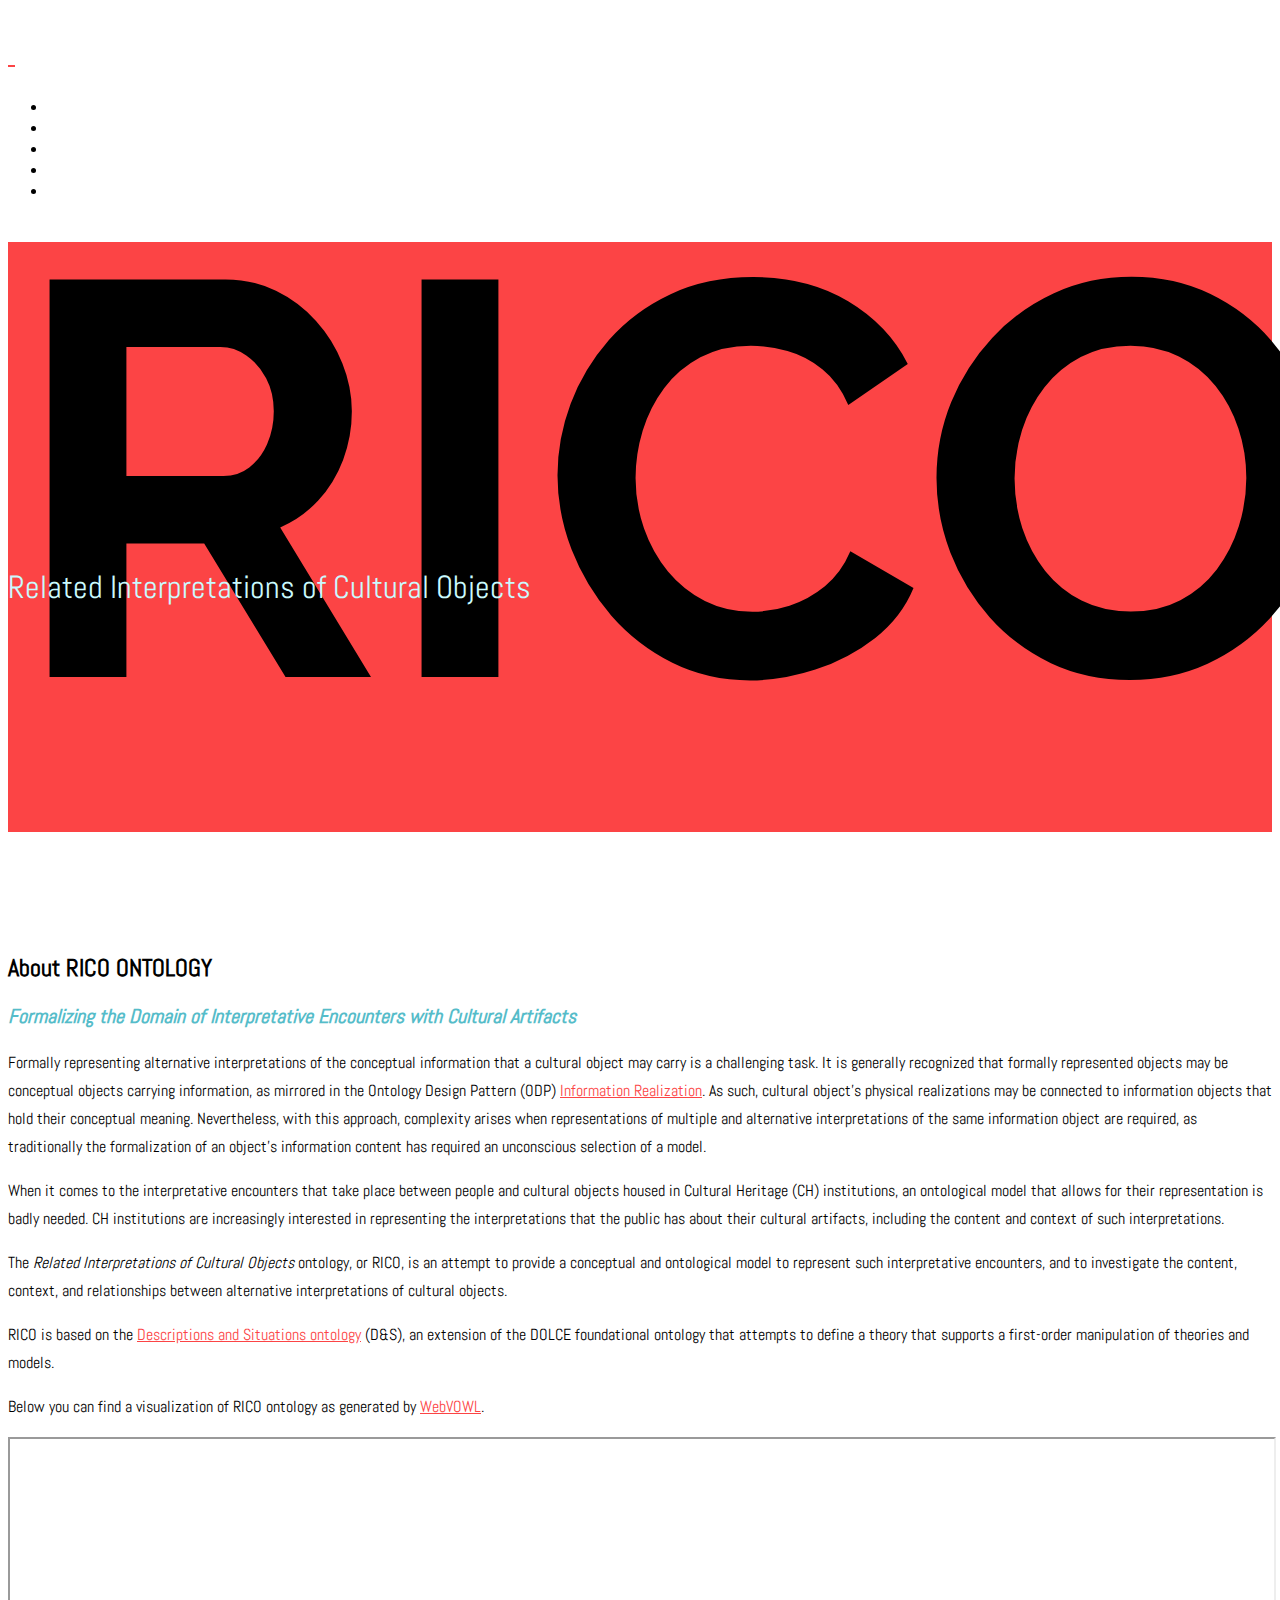
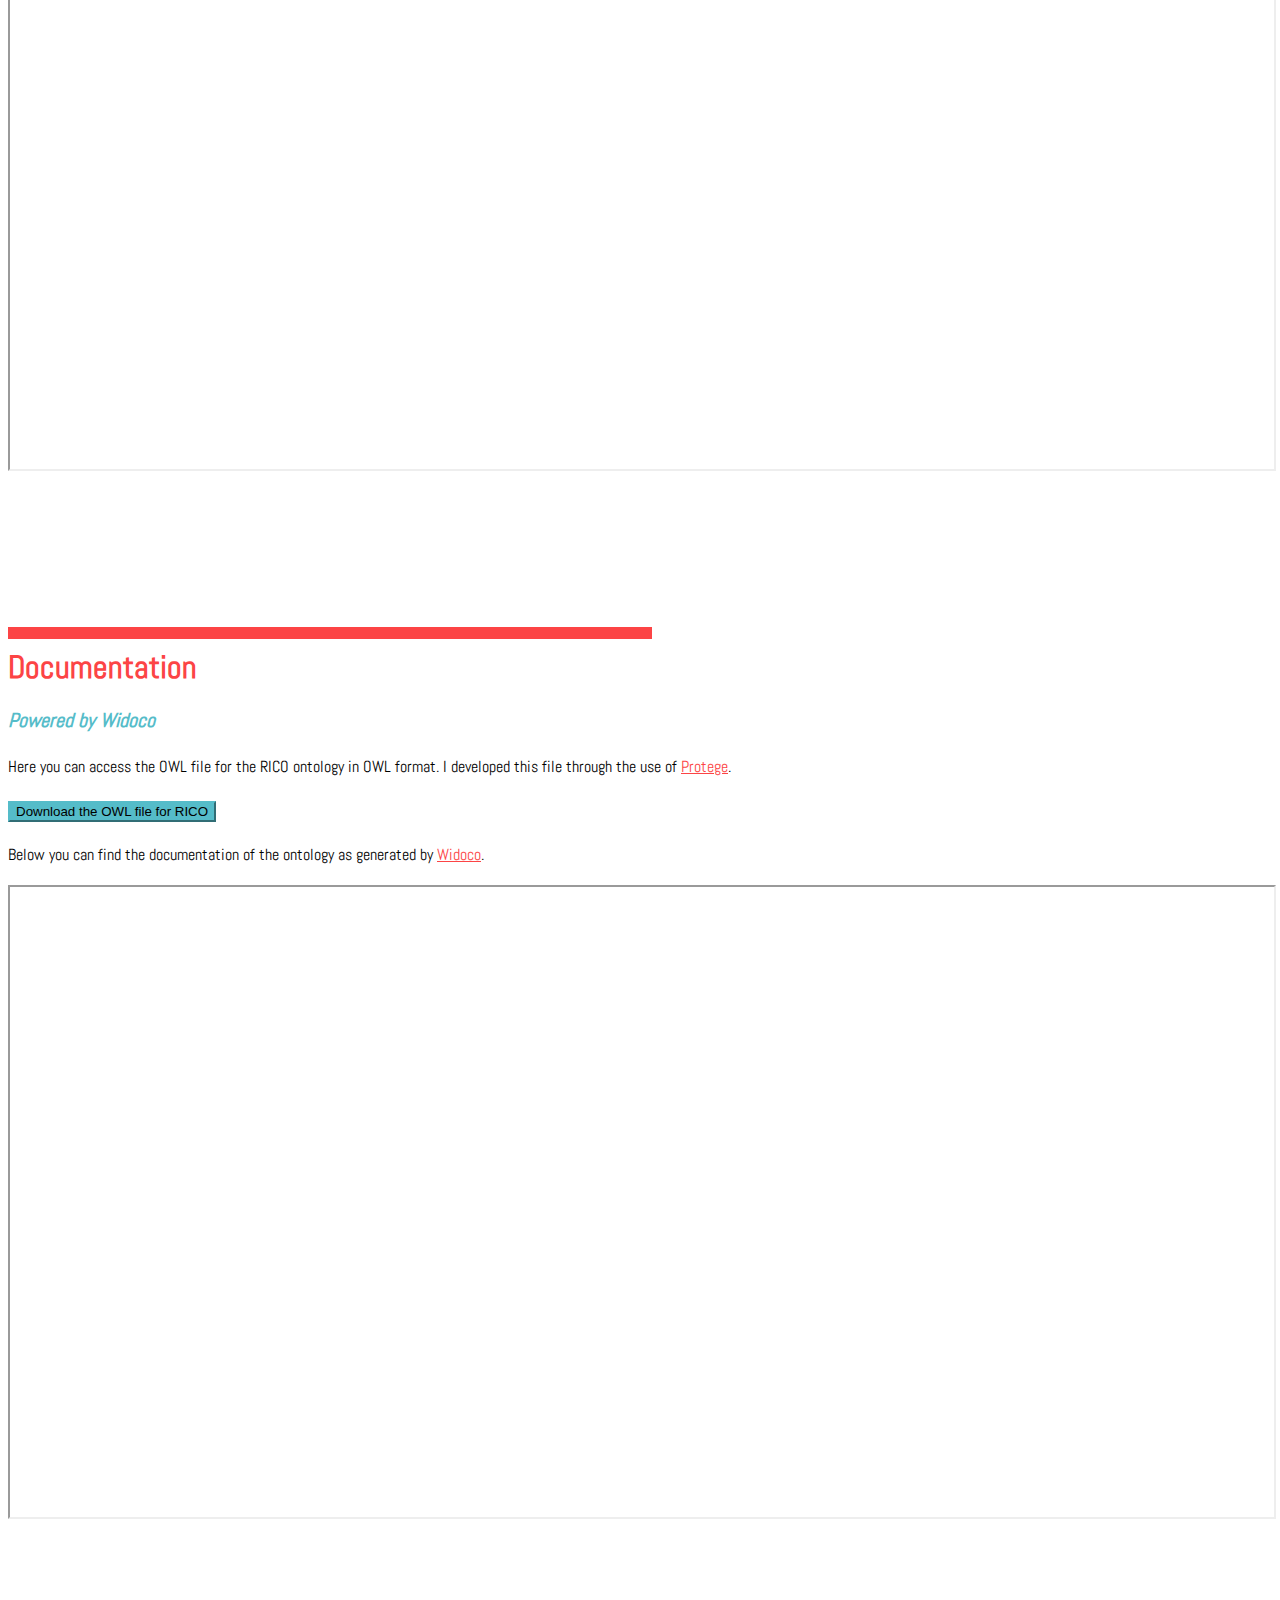
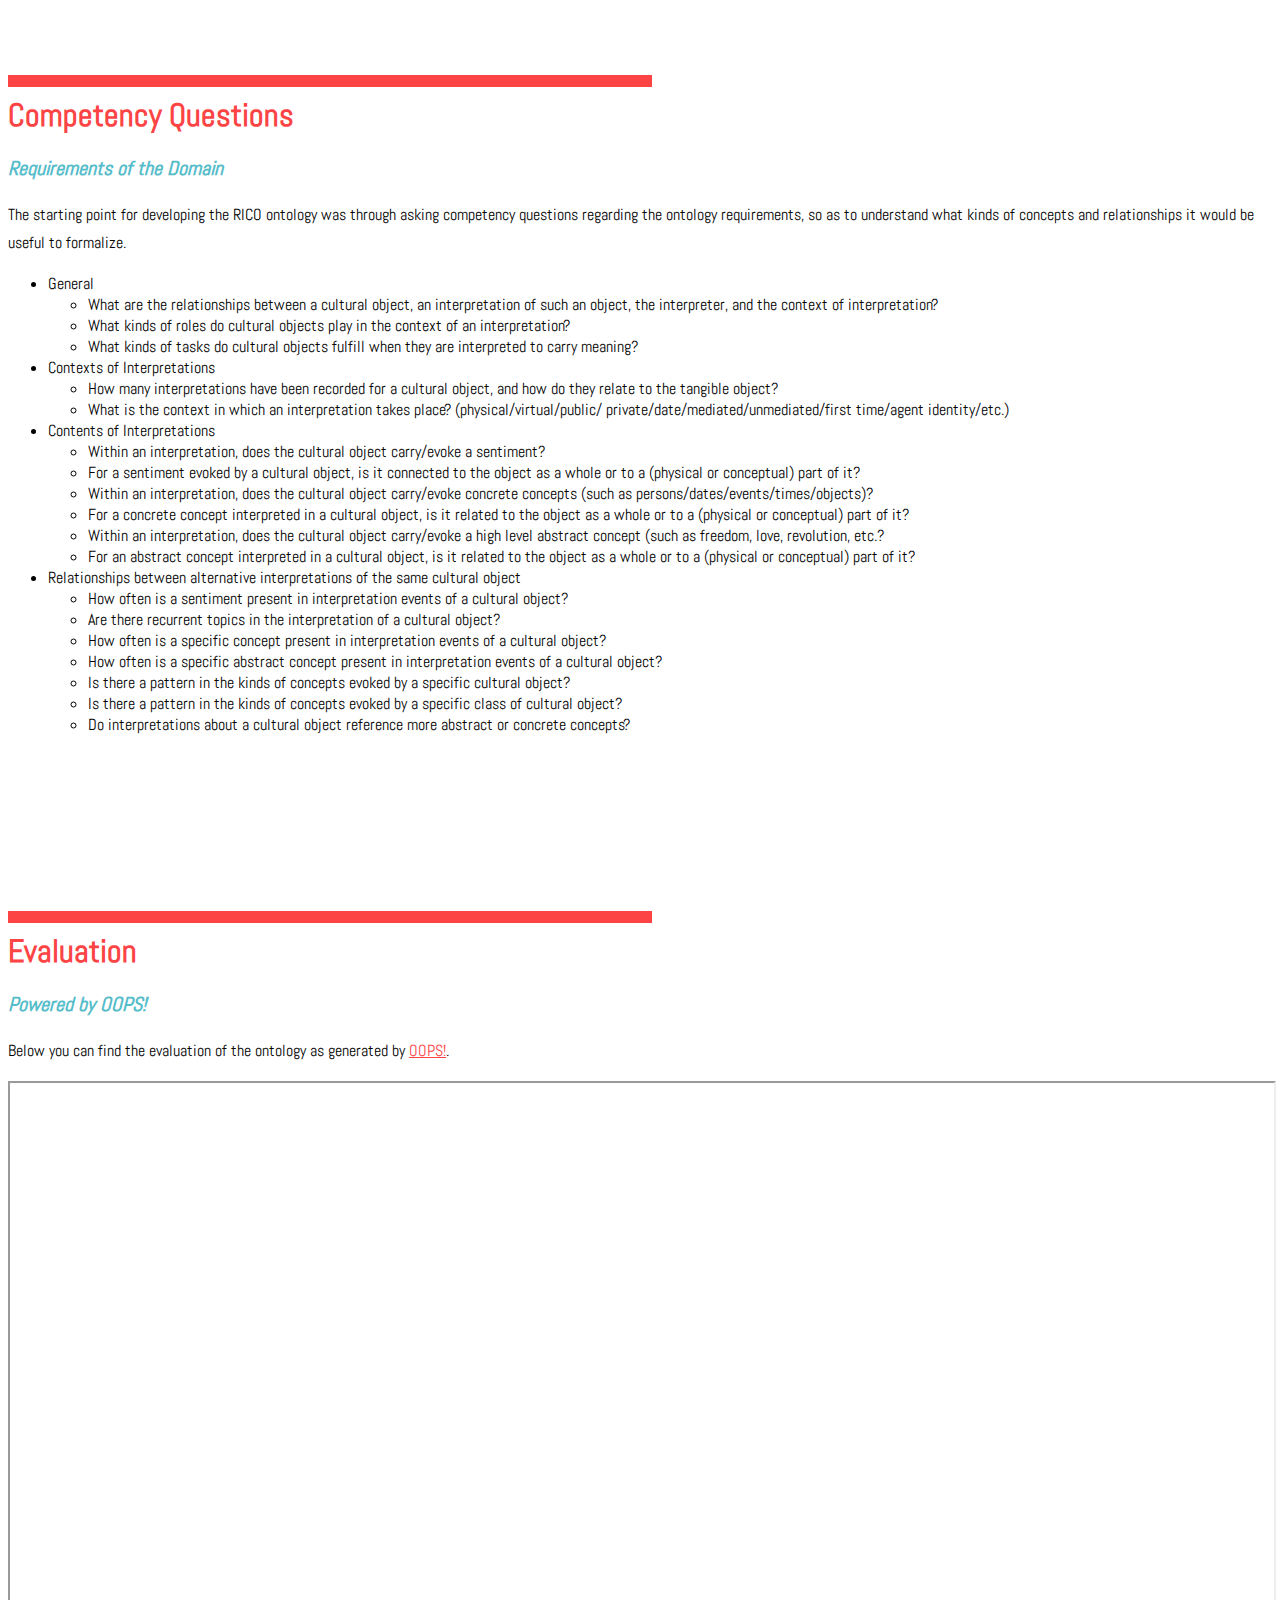
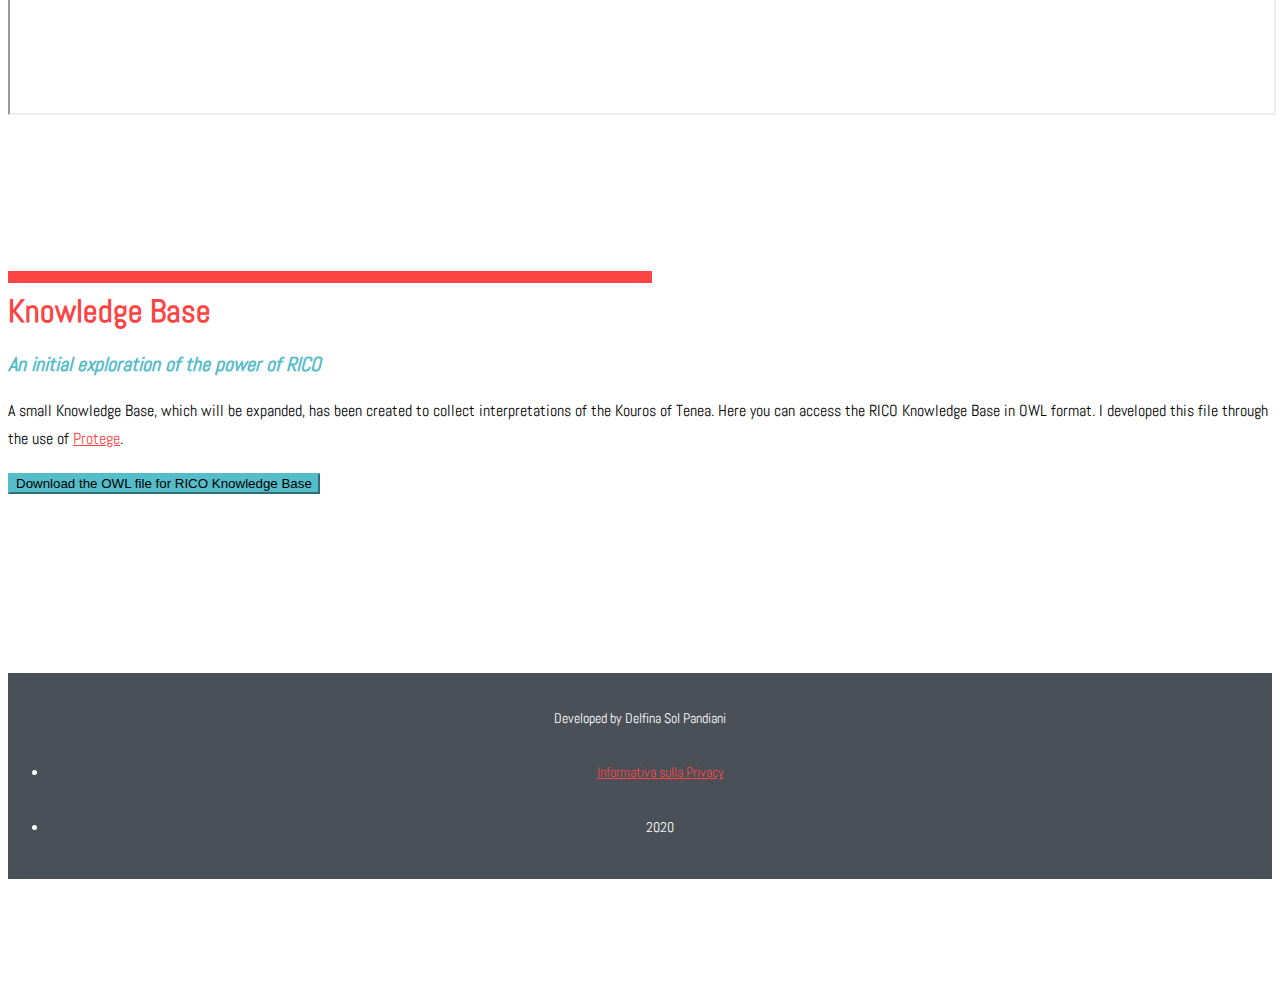
==== commit 0029ebf2: "d" ====
--- a/index.html
+++ b/index.html
@@ -9,13 +9,13 @@
   <meta name="description" content="">
   <meta name="author" content="">
 
-  <title>RICO Ontology</title>
+  <title>RICO</title>
 
   <!-- Bootstrap core CSS -->
   <link href="vendor/bootstrap/css/bootstrap.min.css" rel="stylesheet">
 
   <!-- icon -->
-  <link rel="shortcut icon" type="image/x-icon" href="favicon.png" />
+  <link rel="shortcut icon" type="image/x-icon" href=".png" />
 
   <!-- Custom fonts for this template -->
   <link href="vendor/fontawesome-free/css/all.min.css" rel="stylesheet" type="text/css">
@@ -25,6 +25,8 @@
   <link href="https://fonts.googleapis.com/css?family=Roboto:900" rel="stylesheet">
   <link href='https://fonts.googleapis.com/css?family=Droid+Serif:400,700,400italic,700italic' rel='stylesheet' type='text/css'>
   <link href='https://fonts.googleapis.com/css?family=Roboto+Slab:400,100,300,700' rel='stylesheet' type='text/css'>
+  <link href="https://fonts.googleapis.com/css2?family=Dosis:wght@300&display=swap" rel="stylesheet">
+  <link href="https://fonts.googleapis.com/css2?family=Abel&family=Dosis:wght@300&display=swap" rel="stylesheet">
 
   <!-- Custom styles for this template -->
   <link href="css/agency.css" rel="stylesheet">
@@ -44,7 +46,7 @@
   <nav class="navbar navbar-expand-lg navbar-dark fixed-top" id="mainNav">
     <div class="container">
       <a class="navbar-brand js-scroll-trigger" href="#page-top">
-      <img src="img/logos/logo_dharc.png" height="50" alt="">
+      <img src="img/logos/.png" height="50" alt="">
       </a>
       <button class="navbar-toggler navbar-toggler-right" type="button" data-toggle="collapse" data-target="#navbarResponsive" aria-controls="navbarResponsive" aria-expanded="false" aria-label="Toggle navigation">
         Menu
@@ -76,7 +78,7 @@
   <header class="masthead">
     <div class="container">
       <div class="intro-text">
-        <div class="intro-heading text-uppercase">RICO Ontology</div>
+        <div class="intro-heading text-uppercase">RICO</div>
         <div class="intro-lead-in">Related Interpretations of Cultural Objects</div>
       </div>
     </div>
@@ -87,7 +89,7 @@
     <div class="container">
       <div class="row">
         <div class="col-lg-12">
-          <h2 class="section-heading text-uppercase">About RICO</h2>
+          <h2 class="section-heading text-uppercase">About RICO ONTOLOGY</h2>
           <h3 class="section-subheading mb-3">Formalizing the Domain of Interpretative Encounters with Cultural Artifacts</h3>
           <p style="text-align:left;">Formally representing alternative interpretations of the conceptual information that a cultural object may carry is a challenging task. It is generally recognized that formally represented objects may be conceptual objects carrying information, as mirrored in the Ontology Design Pattern (ODP) <a href="http://ontologydesignpatterns.org/wiki/Submissions:Information_realization">Information Realization</a>. As such, cultural object’s physical realizations may be connected to information objects that hold their conceptual meaning. Nevertheless, with this approach, complexity arises when representations of multiple and alternative interpretations of the same information object are required, as traditionally the formalization of an object’s information content has required an unconscious selection of a model. </p>
           <p style="text-align:left;">When it comes to the interpretative encounters that take place between people and cultural objects housed in Cultural Heritage (CH) institutions, an ontological model that allows for their representation is badly needed. CH institutions are increasingly interested in representing the interpretations that the public has about their cultural artifacts, including the content and context of such interpretations.</p>
--- a/css/agency.css
+++ b/css/agency.css
@@ -6,7 +6,7 @@
 
 body {
 
-  font-family: 'Raleway', sans-serif;
+  font-family: 'Abel', sans-serif;
   overflow-x: hidden;
 }
 
@@ -15,7 +15,7 @@
 }
 
 a {
-  color: #74C7B0;
+  color: #FC4445;
 }
 
 a:hover {
@@ -54,18 +54,25 @@
 h5,
 h6 {
   font-weight: 700;
-  font-family: 'Roboto', sans-serif;
+  font-family: 'Abel', sans-serif;
 }
 
 .page-section {
   padding: 100px 0;
+  background-color: white;
+}
+
+.project {
+  padding-bottom: 10em;
 }
 
 .project h2.section-heading {
   font-size: 2rem;
   margin-top: 0;
   margin-bottom: 15px;
-  color: #9C3E3E;
+  color: #FC4445;
+  font-family: 'Abel', sans-serif;
+
 }
 
 #livestreamdiv {
@@ -73,12 +80,13 @@
 }
 
 .page-section h3.section-subheading {
-  font-size: 16px;
-  font-weight: 400;
+  font-size: 20px;
+  font-weight: 800;
   font-style: italic;
   /*margin-bottom: 75px;*/
   text-transform: none;
-  font-family: 'Raleway', sans-serif;
+  font-family: 'Abel', sans-serif;
+  color: #55BCC9;
 }
 
 .live {
@@ -107,7 +115,7 @@
 .nav-tabs .nav-link {
   font-size: 1.2rem;
   text-transform: uppercase;
-  font-family: 'Roboto', sans-serif;
+  font-family: 'Abel', sans-serif;
 }
 
 .nav {
@@ -115,7 +123,7 @@
 }
 
 hr {
-  border: 6px solid #74C7B0;
+  border: 6px solid #fc4445;
   margin-top: 0px;
   text-align: left;
   margin-left: 0;
@@ -123,6 +131,10 @@
 }
 
 
+.button {
+  background-color: #55BCC9;
+  border-color: #55BCC9;
+}
 /*added*/
 
 @media (min-width: 768px) {
@@ -154,7 +166,7 @@
 }
 
 .btn {
-  font-family: 'Montserrat', -apple-system, BlinkMacSystemFont, 'Segoe UI', Roboto, 'Helvetica Neue', Arial, sans-serif, 'Apple Color Emoji', 'Segoe UI Emoji', 'Segoe UI Symbol', 'Noto Color Emoji';
+  font-family: 'Abel', -apple-system, BlinkMacSystemFont, 'Segoe UI', Abel, 'Helvetica Neue', Arial, sans-serif, 'Apple Color Emoji', 'Segoe UI Emoji', 'Segoe UI Symbol', 'Noto Color Emoji';
   font-weight: 700;
 }
 
@@ -165,8 +177,8 @@
 }
 
 .btn-primary {
-  background-color: #9e5757;
-  border-color: #9e5757;
+  background-color: #3FEEE6;
+  border-color: #3FEEE6;
 }
 
 .btn-primary:active, .btn-primary:focus, .btn-primary:hover {
@@ -176,7 +188,7 @@
 }
 
 .btn-primary:active, .btn-primary:focus {
-  box-shadow: 0 0 0 0.2rem #ceb46c !important;
+  box-shadow: 0 0 0 0.2rem #FC4445 !important;
 }
 
 #mainNav {
@@ -190,17 +202,17 @@
   text-transform: uppercase;
   color: white;
   border: 0;
-  background-color: #9C3E3E;
-  font-family: 'Raleway', sans-serif;
+  background-color: white;
+  font-family: 'Abel', sans-serif;
 }
 
 #mainNav .navbar-brand {
-  color: #e2c576;
-  font-family: 'Kaushan Script', -apple-system, BlinkMacSystemFont, 'Segoe UI', Roboto, 'Helvetica Neue', Arial, sans-serif, 'Apple Color Emoji', 'Segoe UI Emoji', 'Segoe UI Symbol', 'Noto Color Emoji';
+  color: #FC4445;
+  font-family: 'Kaushan Script', -apple-system, BlinkMacSystemFont, 'Segoe UI', Abel, 'Helvetica Neue', Arial, sans-serif, 'Apple Color Emoji', 'Segoe UI Emoji', 'Segoe UI Symbol', 'Noto Color Emoji';
 }
 
 #mainNav .navbar-brand.active, #mainNav .navbar-brand:active, #mainNav .navbar-brand:focus, #mainNav .navbar-brand:hover {
-  color: #ceB46c;
+  color: #FC4445;
 }
 
 #mainNav .navbar-nav .nav-item .nav-link {
@@ -209,17 +221,17 @@
   padding: 0.75em 0;
   letter-spacing: 1px;
   color: white;
-  font-family: 'Raleway', sans-serif;
+  font-family: 'Abel', sans-serif;
 }
 
 #mainNav .navbar-nav .nav-item .nav-link.active, #mainNav .navbar-nav .nav-item .nav-link:hover {
-  color: #ceb46c;
+  color: #FC4445;
 }
 
 #mainNav.navbar-shrink {
   padding-top: 0;
   padding-bottom: 0;
-  background-color: #9C3E3E;
+  background-color: #FC4445;
 }
 
 #mainNav.navbar-shrink .navbar-brand {
@@ -228,28 +240,9 @@
 }
 
 .navbar-collapse {
-  background-color: #9C3E3E;
-}
-
-#martina {
-  align-content: left;
-  padding-top: 4em;
-}
-
-#fabio {
-  align-content: left;
-  padding-top: 4em;
-}
-
-#sebastian {
-  align-content: left;
-  padding-top: 4em;
-}
-
-#valentina {
-  align-content: left;
-  padding-top: 4em;
-}
+  background-color: black;
+}
+
 
 .emailaddress {
   font-size: .75em;
@@ -274,7 +267,7 @@
   #mainNav.navbar-shrink {
     padding-top: 0;
     padding-bottom: 0;
-    background-color: #9C3E3E;
+    background-color: #FC4445;
   }
   #mainNav.navbar-shrink .navbar-brand {
     font-size: 1.25em;
@@ -289,7 +282,8 @@
 header.masthead {
   text-align: left;
   color: white;
-  background-image: url("../img/dharc.png");
+  background-image: url("../img/d.png");
+  background-color: #fc4445;
   background-repeat: no-repeat;
   background-attachment: scroll;
   background-position: center center;
@@ -314,24 +308,24 @@
 }
 
 header.masthead .intro-text .intro-lead-in {
-  font-size: 18px;
-  color: rgb(164, 0, 0);
+  font-size: 25px;
+  color: #CAFAFE;
 
   /*font-style: italic;*/
   line-height: 18px;
   margin-bottom: 25px;
   /* text-shadow: -2px 3px 3px rgba(32, 37, 43, 1); */
+  font-family: 'Abel', sans-serif;
+}
+
+header.masthead .intro-text .intro-heading {
+  font-size: 20em;
+  font-weight: 900;
+  line-height: 90px;
+  margin-bottom: 25px;
+  color: black;
+  /* text-shadow: -2px 3px 3px rgba(32, 37, 43, 1); */
   font-family: 'Raleway', sans-serif;
-}
-
-header.masthead .intro-text .intro-heading {
-  font-size: 40px;
-  font-weight: 700;
-  line-height: 50px;
-  margin-bottom: 25px;
-  color: white;
-  text-shadow: -2px 3px 3px rgba(32, 37, 43, 1);
-  font-family: 'Roboto', sans-serif;
 }
 
 #allprojects {
@@ -346,22 +340,22 @@
     padding-bottom: 200px;
   }
   header.masthead .intro-text .intro-lead-in {
-    font-size: 28px;
-    color: rgb(164, 0, 0);
+    font-size: 2em;
+    color: #CAFAFE;
     /*font-style: italic;*/
 
     line-height: 40px;
     margin-bottom: 25px;
     /* text-shadow: -2px 3px 3px rgba(32, 37, 43, 1); */
-    font-family: 'Raleway', sans-serif;
+    font-family: 'Abel', sans-serif;
   }
   header.masthead .intro-text .intro-heading {
-    font-size: 75px;
+    font-size: 35em;
     font-weight: 700;
     line-height: 75px;
     margin-bottom: 50px;
-    text-shadow: -2px 3px 3px rgba(32, 37, 43, 1);
-    font-family: 'Roboto', sans-serif;
+    /* text-shadow: -2px 3px 3px rgba(32, 37, 43, 1); */
+    font-family: 'Raleway', sans-serif;
     }
 }
 
@@ -433,7 +427,7 @@
   font-size: 16px;
   font-style: italic;
   margin: 0;
-  font-family: 'Droid Serif', -apple-system, BlinkMacSystemFont, 'Segoe UI', Roboto, 'Helvetica Neue', Arial, sans-serif, 'Apple Color Emoji', 'Segoe UI Emoji', 'Segoe UI Symbol', 'Noto Color Emoji';
+  font-family: 'Droid Serif', -apple-system, BlinkMacSystemFont, 'Segoe UI', Abel, 'Helvetica Neue', Arial, sans-serif, 'Apple Color Emoji', 'Segoe UI Emoji', 'Segoe UI Symbol', 'Noto Color Emoji';
 }
 
 #portfolio * {
@@ -469,7 +463,7 @@
   font-size: 16px;
   font-style: italic;
   margin: 20px 0 30px;
-  font-family: 'Droid Serif', -apple-system, BlinkMacSystemFont, 'Segoe UI', Roboto, 'Helvetica Neue', Arial, sans-serif, 'Apple Color Emoji', 'Segoe UI Emoji', 'Segoe UI Symbol', 'Noto Color Emoji';
+  font-family: 'Droid Serif', -apple-system, BlinkMacSystemFont, 'Segoe UI', Abel, 'Helvetica Neue', Arial, sans-serif, 'Apple Color Emoji', 'Segoe UI Emoji', 'Segoe UI Symbol', 'Noto Color Emoji';
 }
 
 .portfolio-modal .modal-content ul.list-inline {
@@ -816,25 +810,25 @@
 section#contact ::-webkit-input-placeholder {
   font-weight: 700;
   color: #ced4da;
-  font-family: 'Montserrat', -apple-system, BlinkMacSystemFont, 'Segoe UI', Roboto, 'Helvetica Neue', Arial, sans-serif, 'Apple Color Emoji', 'Segoe UI Emoji', 'Segoe UI Symbol', 'Noto Color Emoji';
+  font-family: 'Abel', -apple-system, BlinkMacSystemFont, 'Segoe UI', Abel, 'Helvetica Neue', Arial, sans-serif, 'Apple Color Emoji', 'Segoe UI Emoji', 'Segoe UI Symbol', 'Noto Color Emoji';
 }
 
 section#contact :-moz-placeholder {
   font-weight: 700;
   color: #ced4da;
-  font-family: 'Montserrat', -apple-system, BlinkMacSystemFont, 'Segoe UI', Roboto, 'Helvetica Neue', Arial, sans-serif, 'Apple Color Emoji', 'Segoe UI Emoji', 'Segoe UI Symbol', 'Noto Color Emoji';
+  font-family: 'Abel', -apple-system, BlinkMacSystemFont, 'Segoe UI', Abel, 'Helvetica Neue', Arial, sans-serif, 'Apple Color Emoji', 'Segoe UI Emoji', 'Segoe UI Symbol', 'Noto Color Emoji';
 }
 
 section#contact ::-moz-placeholder {
   font-weight: 700;
   color: #ced4da;
-  font-family: 'Montserrat', -apple-system, BlinkMacSystemFont, 'Segoe UI', Roboto, 'Helvetica Neue', Arial, sans-serif, 'Apple Color Emoji', 'Segoe UI Emoji', 'Segoe UI Symbol', 'Noto Color Emoji';
+  font-family: 'Abel', -apple-system, BlinkMacSystemFont, 'Segoe UI', Abel, 'Helvetica Neue', Arial, sans-serif, 'Apple Color Emoji', 'Segoe UI Emoji', 'Segoe UI Symbol', 'Noto Color Emoji';
 }
 
 section#contact :-ms-input-placeholder {
   font-weight: 700;
   color: #ced4da;
-  font-family: 'Montserrat', -apple-system, BlinkMacSystemFont, 'Segoe UI', Roboto, 'Helvetica Neue', Arial, sans-serif, 'Apple Color Emoji', 'Segoe UI Emoji', 'Segoe UI Symbol', 'Noto Color Emoji';
+  font-family: 'Abel', -apple-system, BlinkMacSystemFont, 'Segoe UI', Abel, 'Helvetica Neue', Arial, sans-serif, 'Apple Color Emoji', 'Segoe UI Emoji', 'Segoe UI Symbol', 'Noto Color Emoji';
 }
 
 .footer {
@@ -853,7 +847,7 @@
   font-size: 90%;
   line-height: 40px;
   text-transform: none;
-  font-family: 'Montserrat', -apple-system, BlinkMacSystemFont, 'Segoe UI', Roboto, 'Helvetica Neue', Arial, sans-serif, 'Apple Color Emoji', 'Segoe UI Emoji', 'Segoe UI Symbol', 'Noto Color Emoji';
+  font-family: 'Abel', -apple-system, BlinkMacSystemFont, 'Segoe UI', Abel, 'Helvetica Neue', Arial, sans-serif, 'Apple Color Emoji', 'Segoe UI Emoji', 'Segoe UI Symbol', 'Noto Color Emoji';
 }
 
 .footer ul.quicklinks {
@@ -861,7 +855,7 @@
   line-height: 40px;
   margin-bottom: 0;
   text-transform: none;
-  font-family: 'Montserrat', -apple-system, BlinkMacSystemFont, 'Segoe UI', Roboto, 'Helvetica Neue', Arial, sans-serif, 'Apple Color Emoji', 'Segoe UI Emoji', 'Segoe UI Symbol', 'Noto Color Emoji';
+  font-family: 'Abel', -apple-system, BlinkMacSystemFont, 'Segoe UI', Abel, 'Helvetica Neue', Arial, sans-serif, 'Apple Color Emoji', 'Segoe UI Emoji', 'Segoe UI Symbol', 'Noto Color Emoji';
 }
 
 ul.social-buttons {
@@ -878,7 +872,7 @@
   color: white;
   border-radius: 100%;
   outline: none;
-  background-color: #212529;
+  background-color: #3FEEE6;
 }
 
 ul.social-buttons li a:active, ul.social-buttons li a:focus, ul.social-buttons li a:hover {
@@ -924,3 +918,13 @@
   width:100%;
   height:100%;
   }
+
+  .iframe {
+    width: 100%;
+    height: 70vh;
+  }
+
+#webvowl {
+    width: 100%;
+    height: 100%;
+  }
